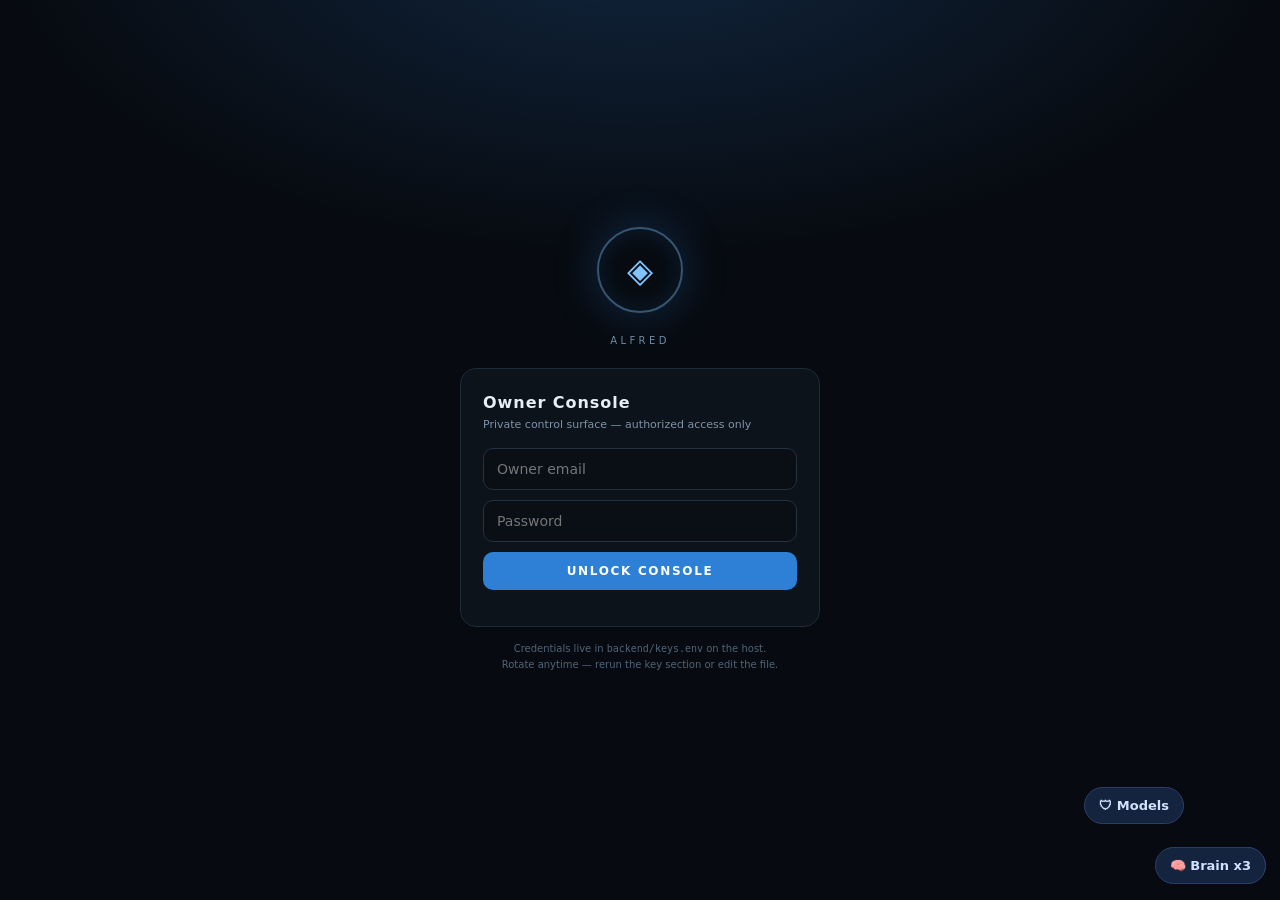
==== admin.html @ c059505e "v333: deterministic source citations on research answers, edit-and-resend pencil, per-model live tes" ====
<!doctype html><html lang=en><head><meta charset=utf-8>
<meta name=viewport content="width=device-width,initial-scale=1">
<title>Alfred · Console</title>
<style>
:root{color-scheme:dark}
*{box-sizing:border-box}
body{margin:0;background:#0b0f14;color:#e8eef5;font:14px/1.5 system-ui,-apple-system,sans-serif}
#login{position:fixed;inset:0;display:flex;flex-direction:column;align-items:center;justify-content:center;background:radial-gradient(1100px 560px at 50% -8%,#11253e 0%,#070b11 58%) #070b11;z-index:50}
.lg-mark{width:86px;height:86px;border-radius:50%;border:2px solid rgba(127,196,255,.4);display:flex;align-items:center;justify-content:center;font-size:34px;color:#7fc4ff;box-shadow:0 0 44px rgba(46,127,214,.28),inset 0 0 26px rgba(46,127,214,.14)}
.lg-kick{letter-spacing:.34em;font-size:10px;color:#6f8aa3;margin-top:20px}
.lg-card{width:min(360px,88vw);margin-top:20px;background:rgba(13,20,29,.92);border:1px solid #1d2a38;border-radius:16px;padding:22px}
.lg-card h3{margin:0 0 2px;font-size:16px;letter-spacing:.06em}
.lg-card p{margin:0 0 14px;font-size:11px;color:#7d93a8}
.lg-card input{width:100%;margin:0 0 10px;padding:12px 13px;font-size:14px;background:#0a0f16;border:1px solid #24313f;border-radius:10px;color:#e8eef5}
.lg-card button{width:100%;padding:12px;font:600 12px system-ui;letter-spacing:.14em;background:#2e7fd6;color:#fff;border:0;border-radius:10px;cursor:pointer}
.lg-foot{font-size:10px;color:#4f6478;margin-top:14px;text-align:center;line-height:1.6}
.hdr{display:flex;align-items:center;gap:10px;padding:13px 16px;border-bottom:1px solid #1c2733;position:sticky;top:0;background:#0b0f14;z-index:5}
.hdr b{letter-spacing:.14em;font-size:13px}
.v1{font:10px system-ui;color:#8fb8d8;border:1px solid rgba(159,216,255,.35);border-radius:99px;padding:1px 8px}
.tabs{display:flex;gap:6px;padding:10px 16px;overflow-x:auto;-webkit-overflow-scrolling:touch}
.tabs button{flex:0 0 auto;background:transparent;border:1px solid #24313f;color:#9fb4c8;border-radius:99px;padding:7px 14px;font:12px system-ui;cursor:pointer}
.tabs button.on{background:#2e7fd6;border-color:#2e7fd6;color:#fff}
main{padding:14px 16px 60px;max-width:1080px;margin:0 auto}
.card{background:#101720;border:1px solid #1c2733;border-radius:14px;padding:13px;margin-bottom:12px;overflow-x:auto}
.card h4{margin:0 0 9px;font-size:13px;color:#cfe4f5}
.kpis{display:grid;grid-template-columns:repeat(auto-fit,minmax(140px,1fr));gap:10px}
.kpi{background:#101720;border:1px solid #1c2733;border-radius:14px;padding:13px}
.kpi b{display:block;font-size:24px;color:#7fc4ff}
.kpi span{font-size:11px;color:#8ba1b5}
table{width:100%;border-collapse:collapse;font-size:12px}
th,td{text-align:left;padding:7px 8px;border-bottom:1px solid #1c2733;white-space:nowrap}
th{color:#8ba1b5;font-weight:600}
input,select,textarea{background:#0b0f14;border:1px solid #24313f;color:#e8eef5;border-radius:9px;padding:8px 10px;font:12px system-ui}
textarea{width:100%;min-height:84px;resize:vertical}
.act{background:#2e7fd6;color:#fff;border:0;border-radius:9px;padding:8px 14px;font:12px system-ui;cursor:pointer}
.ghost{background:transparent;color:#9fb4c8;border:1px solid #24313f;border-radius:9px;padding:8px 12px;font:12px system-ui;cursor:pointer}
.mut{color:#8ba1b5;font-size:11px}
.row{display:flex;gap:8px;flex-wrap:wrap;align-items:center;margin-top:8px}
.hide{display:none!important}
</style></head><body>
<div id=login>
 <div class=lg-mark>◈</div>
 <div class=lg-kick>ALFRED</div>
 <div class=lg-card>
  <h3>Owner Console</h3>
  <p>Private control surface — authorized access only</p>
  <input id=em type=email placeholder="Owner email" autocomplete=username>
  <input id=pw type=password placeholder="Password" autocomplete=current-password onkeydown="if(event.key=='Enter')go()">
  <button onclick="go()">UNLOCK CONSOLE</button>
  <p class=mut id=lmsg style="margin-top:10px"></p>
 </div>
 <div class=lg-foot>Credentials live in <code>backend/keys.env</code> on the host.<br>Rotate anytime — rerun the key section or edit the file.</div>
</div>
<div id=app class=hide>
 <div class=hdr><b>ALFRED CONSOLE</b><span class=v1>V1</span>
  <button class=ghost style="margin-left:auto" onclick="try{sessionStorage.removeItem('ac_tok')}catch(e){};location.reload()">Lock</button></div>
 <div class=tabs id=tabs></div>
 <main id=main></main>
</div>
<script>
var TOK="";
try{TOK=sessionStorage.getItem("ac_tok")||""}catch(e){}
function api(p,o){o=o||{};o.headers=Object.assign({"X-Alfred-Token":TOK,"Content-Type":"application/json"},o.headers||{});
 if(o.body&&typeof o.body!="string")o.body=JSON.stringify(o.body);
 return fetch(p,o).then(function(r){return r.json().catch(function(){return{}})})}
function el(t,c,h){var e=document.createElement(t);if(c)e.className=c;if(h!=null)e.innerHTML=h;return e}
function go(){
 var em=document.getElementById("em").value.trim(), p=document.getElementById("pw").value;
 var lm=document.getElementById("lmsg"); lm.textContent="";
 api("/api/auth/login",{method:"POST",body:{email:em,password:p}}).then(function(j){
  if(!j.ok||!j.token){lm.textContent=j.error||"wrong email or password";return}
  TOK=j.token;
  api("/api/admin/metrics").then(function(m){
   if(m.ok){try{sessionStorage.setItem("ac_tok",TOK)}catch(e){}boot()}
   else{lm.textContent="this account is not the owner";TOK=""}
  })})}
function boot(){
 document.getElementById("login").classList.add("hide");
 document.getElementById("app").classList.remove("hide");
 nav(0);
 api("/api/admin/metrics").then(function(j){if(!j.ok){try{sessionStorage.removeItem("ac_tok")}catch(e){}location.reload()}})}
var TABS=[["Overview",vOver],["Users",vUsers],["Credits",vCred],["Brain",vBrain],["Providers",vProv],["Memory",vMem],["Showcase",vShow]];
function nav(i){
 var t=document.getElementById("tabs");t.innerHTML="";
 TABS.forEach(function(x,k){var b=el("button","",x[0]);if(k==i)b.className="on";b.onclick=function(){nav(k)};t.appendChild(b)});
 var m=document.getElementById("main");m.innerHTML="";TABS[i][1](m)}
function kpi(v,l){return '<div class=kpi><b>'+(v==null?"—":v)+"</b><span>"+l+"</span></div>"}
function vOver(m){
 api("/api/admin/metrics").then(function(j){var x=j.metrics||{};
  m.appendChild(el("div","kpis",kpi(x.msgs_24h,"Messages 24h")+kpi(x.chats_total,"Chats")+kpi(x.active_sessions,"Active sessions")+kpi(x.failed_24h,"Failed 24h")))});
 api("/api/admin/overview").then(function(j){
  var rows=(j.users||[]).map(function(u){return "<tr><td>"+u.id+"</td><td>"+(u.email||"")+"</td><td>"+(u.name||"")+"</td><td>"+(u.plan||"")+"</td></tr>"}).join("");
  m.appendChild(el("div","card","<h4>Users</h4><table><tr><th>ID</th><th>Email</th><th>Name</th><th>Plan</th></tr>"+rows+"</table>"))})}
function vUsers(m){
 api("/api/admin/overview").then(function(j){
  var c=el("div","card");c.appendChild(el("h4","","Plan control"));
  var tb=document.createElement("table");
  tb.innerHTML="<tr><th>Email</th><th>Plan</th><th></th></tr>";
  (j.users||[]).forEach(function(u){
   var tr=document.createElement("tr");
   var d1=document.createElement("td");d1.textContent=u.email;
   var d2=document.createElement("td");var s=document.createElement("select");
   ["Free","Pro","Ultra"].forEach(function(p){var o=document.createElement("option");o.value=p;o.textContent=p;if(p===u.plan)o.selected=true;s.appendChild(o)});
   d2.appendChild(s);
   var d3=document.createElement("td");var b=document.createElement("button");b.className="act";b.textContent="Apply";
   b.onclick=function(){api("/api/admin/users/plan",{method:"POST",body:{email:u.email,plan:s.value}}).then(function(r){b.textContent=r.ok?"✓":"✗";setTimeout(function(){b.textContent="Apply"},1500)})};
   d3.appendChild(b);tr.appendChild(d1);tr.appendChild(d2);tr.appendChild(d3);tb.appendChild(tr)});
  c.appendChild(tb);m.appendChild(c)})}
function vCred(m){
 api("/api/admin/metrics").then(function(j){var x=j.metrics||{};
  m.appendChild(el("div","kpis",kpi(x.msgs_24h,"Messages today")+kpi(x.chats_total,"Total chats")+kpi(x.failed_24h,"Failed today")+kpi(x.active_sessions,"Sessions")))});
 api("/api/admin/brain").then(function(j){
  if(!j.ok){m.appendChild(el("div","card","Brain API: "+(j.error||"?")));return}
  var c=j.config||{},caps=c.daily_caps||{};
  var card=el("div","card","<h4>Plan caps — messages per user per day</h4>");
  var row=el("div","row");
  ["Free","Pro","Ultra"].forEach(function(p){
   var i=document.createElement("input");i.placeholder=p+" cap";i.style.width="110px";i.value=caps[p]!=null?caps[p]:"";i.id="cr-"+p;row.appendChild(i)});
  var m2=document.createElement("input");m2.placeholder="per-minute limit";m2.style.width="130px";m2.value=c.minute_limit!=null?c.minute_limit:"";m2.id="cr-min";row.appendChild(m2);
  var sv=document.createElement("button");sv.className="act";sv.textContent="Save caps";
  sv.onclick=function(){var nc={};["Free","Pro","Ultra"].forEach(function(p){var e=document.getElementById("cr-"+p);if(e&&e.value!=="")nc[p]=parseInt(e.value,10)||1});
   var ml=document.getElementById("cr-min").value;
   var body={daily_caps:nc,caps:nc};if(ml!=="")body.minute_limit=parseInt(ml,10)||1;
   api("/api/admin/brain",{method:"POST",body:body}).then(function(r){sv.textContent=r.ok?"Saved ✓":(r.error||"failed");setTimeout(function(){sv.textContent="Save caps"},1800)})};
  row.appendChild(sv);card.appendChild(row);
  card.appendChild(el("div","mut","Caps reset at midnight UTC. Free users see the upgrade prompt when they hit the wall."));
  m.appendChild(card)})}
function vBrain(m){
 api("/api/admin/brain").then(function(j){
  if(!j.ok){m.appendChild(el("div","card","Brain API: "+(j.error||"?")));return}
  var c=j.config||{};
  var card=el("div","card","<h4>Engine</h4><p class=mut>key: "+(c.gemini_key||"—")+" · context msgs: "+(c.context_messages!=null?c.context_messages:"—")+"</p>");
  card.appendChild(el("div","","<h4>Default model chain (first = best, one per line)</h4>"));
  var ta=document.createElement("textarea");ta.value=(c.chain||[]).join("\n");card.appendChild(ta);
  var sv=document.createElement("button");sv.className="act";sv.textContent="Save chain";
  sv.onclick=function(){api("/api/admin/brain",{method:"POST",body:{chain:ta.value.split("\n").map(function(x){return x.trim()}).filter(Boolean)}}).then(function(r){sv.textContent=r.ok?"Saved ✓":"failed";setTimeout(function(){sv.textContent="Save chain"},1500)})};
  card.appendChild(sv);m.appendChild(card);
  m.appendChild(el("div","card mut","After saving, restart the brain in Termux:<br><code>pkill -f backend/brain.py; nohup python3 backend/brain.py &amp;</code>"))})}
function vProv(m){
 api("/api/admin/providers").then(function(j){
  if(!j.ok){m.appendChild(el("div","card","Providers API: "+(j.error||"?")));return}
  var ps=j.providers||j.list||[];
  var c=el("div","card","<h4>Registered providers</h4>");
  var html="";
  ps.forEach(function(p){
    var k=p.api_key||p.key||"";
    var mask=k?(k.slice(0,6)+"••••••••"):"—";
    html+="<b>"+(p.id||p.name||"?")+"</b> · "+(p.base_url||p.base||"")+" · key: "+mask+"<br>"});
  c.appendChild(el("div","mut",ps.length?html:"—"));
  var ch=j.chains||{},cl="";for(var k2 in ch)cl+="<b>"+k2+"</b>: "+(ch[k2]||[]).join(" → ")+"<br>";
  c.appendChild(el("div","mut",cl||""));
  c.appendChild(el("div","mut","Catalog scan + per-model assign lands in the next console round."));
  m.appendChild(c);
  var t=el("div","card","<h4>Test a model live</h4>");
  var r1=el("div","row");var mi=document.createElement("input");mi.placeholder="model id (e.g. pollinations/openai)";mi.style.flex="1";r1.appendChild(mi);
  var tb=document.createElement("button");tb.className="act";tb.textContent="Test";
  tb.onclick=function(){tb.textContent="…";api("/api/admin/providers/test",{method:"POST",body:{model:mi.value}}).then(function(r){tb.textContent=r.alive?("alive ✓ "+(r.ms||"")+"ms"):(r.error||"dead");setTimeout(function(){tb.textContent="Test"},2500)})};
  r1.appendChild(tb);t.appendChild(r1);m.appendChild(t);
  var a=el("div","card","<h4>Add a provider</h4>");
  var r2=el("div","row");
  var ii=document.createElement("input");ii.placeholder="id (groq)";ii.style.width="90px";
  var bi=document.createElement("input");bi.placeholder="base_url";bi.style.flex="1";
  var ki=document.createElement("input");ki.placeholder="api_key (stored server-side, masked here)";ki.style.flex="1";ki.type="password";
  var ab=document.createElement("button");ab.className="act";ab.textContent="Add";
  ab.onclick=function(){api("/api/admin/providers/add",{method:"POST",body:{id:ii.value,type:"openai",base_url:bi.value,api_key:ki.value}}).then(function(r){ab.textContent=r.ok?"✓ added":(r.error||"failed");setTimeout(function(){ab.textContent="Add"},2000)})};
  r2.appendChild(ii);r2.appendChild(bi);r2.appendChild(ki);r2.appendChild(ab);a.appendChild(r2);m.appendChild(a);
  var sc=el("div","card","<h4>Level chains (one model per line)</h4>");
  ["Free","Pro","Ultra"].forEach(function(p){
   sc.appendChild(el("div","","<b>"+p+"</b>"));
   var ta2=document.createElement("textarea");ta2.value=(ch[p]||[]).join("\n");ta2.style.minHeight="54px";sc.appendChild(ta2);
   var sv2=document.createElement("button");sv2.className="act";sv2.textContent="Set "+p;
   sv2.onclick=function(){api("/api/admin/providers/chains",{method:"POST",body:{plan:p,models:ta2.value.split("\n").map(function(x){return x.trim()}).filter(Boolean)}}).then(function(r){sv2.textContent=r.ok?"✓":"failed";setTimeout(function(){sv2.textContent="Set "+p},1500)})};
   sc.appendChild(sv2)});
  m.appendChild(sc)})}
function vMem(m){
 var c=el("div","card","<h4>Memory pins</h4>");
 var r=el("div","row");var ei=document.createElement("input");ei.placeholder="user email";ei.style.flex="1";r.appendChild(ei);
 var lb=document.createElement("button");lb.className="act";lb.textContent="Load";
 var list=el("div","");
 lb.onclick=function(){api("/api/admin/memory/list",{method:"POST",body:{email:ei.value}}).then(function(j){
  list.innerHTML="";(j.items||[]).forEach(function(it){
   var row=el("div","row");var s=el("span","mut",it.text||"");s.style.flex="1";row.appendChild(s);
   var x=document.createElement("button");x.className="ghost";x.textContent="×";
   x.onclick=function(){api("/api/admin/memory/delete",{method:"POST",body:{id:it.id}}).then(function(){lb.click()})};
   row.appendChild(x);list.appendChild(row)});
  if(!(j.items||[]).length)list.appendChild(el("div","mut","none"))})};
 r.appendChild(lb);c.appendChild(r);c.appendChild(list);m.appendChild(c)}
function vShow(m){
 var c=el("div","card","<h4>Modules showcase (Name | Description | Tier — one per line)</h4>");
 var ta=document.createElement("textarea");ta.placeholder="Nano Vision | Sees and reasons about your images | Pro";
 c.appendChild(ta);
 var r=el("div","row");
 var pb=document.createElement("button");pb.className="act";pb.textContent="Publish";
 pb.onclick=function(){var items=ta.value.split("\n").map(function(l){var p=l.split("|");if(!p[0]||!p[0].trim())return null;return{name:(p[0]||"").trim(),desc:(p[1]||"").trim(),tier:(p[2]||"Pro").trim()}}).filter(Boolean);
  api("/api/admin/showcase",{method:"POST",body:{items:items}}).then(function(j){pb.textContent=j.ok?("Published ✓ "+j.count):(j.error||"failed");setTimeout(function(){pb.textContent="Publish"},2000)})};
 var ld=document.createElement("button");ld.className="ghost";ld.textContent="Load current";
 ld.onclick=function(){fetch("/showcase.json").then(function(x){return x.ok?x.json():{items:[]}}).then(function(j){ta.value=(j.items||[]).map(function(i){return i.name+" | "+i.desc+" | "+i.tier}).join("\n")})};
 r.appendChild(pb);r.appendChild(ld);c.appendChild(r);m.appendChild(c)}
if(TOK){api("/api/admin/metrics").then(function(m){if(m.ok)boot();else{try{sessionStorage.removeItem("ac_tok")}catch(e){}TOK=""}})}

var _p318 = vProv;
vProv = function(m){ _p318(m); catCard(m); };
function catCard(m){
 var c=el("div","card","<h4>Model catalog — scan providers, assign to a level</h4>");
 var r=el("div","row");var rb=document.createElement("button");rb.className="act";rb.textContent="Refresh models";
 var out=el("div","");
 rb.onclick=function(){rb.textContent="scanning…";out.innerHTML="";
  api("/api/admin/models/catalog").then(function(j){
   rb.textContent="Refresh models";
   if(!j.ok){out.appendChild(el("div","mut",j.error||"scan failed"));return}
   var pv=j.providers||{};
   Object.keys(pv).forEach(function(pid){
    var x=pv[pid]||{};
    var head=el("div","","<b>"+pid+"</b> "+(x.err?("· <span class=mut>"+x.err+"</span>"):("· "+(x.total||0)+" models")));
    out.appendChild(head);
    (x.models||[]).slice(0,80).forEach(function(mid){
     var row=el("div","row");
     var s1=document.createElement("span");s1.className="mut";s1.textContent=mid;s1.style.flex="1";s1.style.overflow="hidden";
     var s2=document.createElement("select");["Free","Pro","Ultra"].forEach(function(p){var o=document.createElement("option");o.value=p;o.textContent=p;s2.appendChild(o)});
     var ab=document.createElement("button");ab.className="ghost";ab.textContent="+ level";
     ab.onclick=function(){api("/api/admin/models/assign",{method:"POST",body:{model:mid,level:s2.value,pid:pid}}).then(function(r2){ab.textContent=r2.ok?("✓ "+s2.value):(r2.error||"✗");setTimeout(function(){ab.textContent="+ level"},1600)})};
     row.appendChild(s1);row.appendChild(s2);row.appendChild(ab);out.appendChild(row);
    });
   });
  })};
 r.appendChild(rb);c.appendChild(r);c.appendChild(out);m.appendChild(c);
 var note=el("div","card mut","Keys live server-side (masked). Rotate anytime: re-add the provider with a new key — it overwrites. Catalog snapshot also saved to backend/catalog.json.");
 m.appendChild(note);}
var _c318 = vCred;
vCred = function(m){ _c318(m); credRows(m); };
function credRows(m){
 var c=el("div","card","<h4>Per-user usage today</h4>");
 var tb=el("div","mut","loading…");c.appendChild(tb);m.appendChild(c);
 api("/api/admin/credits").then(function(j){
  if(!j.ok){tb.textContent=j.error||"failed";return}
  var rows=(j.rows||[]).map(function(r){
   var cap=(j.caps||{})[r.plan]||"—";
   return "<tr><td>"+(r.email||"")+"</td><td>"+(r.plan||"")+"</td><td>"+r.used+"</td><td>"+cap+"</td></tr>"}).join("");
  tb.innerHTML="<table><tr><th>Email</th><th>Plan</th><th>Used today</th><th>Cap</th></tr>"+rows+"</table><p class=mut>day: "+(j.day||"")+" (UTC)</p>"})}
</script><script id="v330panel">
(function () {
  function tok() {
    try { var v = localStorage.getItem("alfred_admin_token") || localStorage.getItem("alfred_token") || ""; if (v) return v; } catch (e) {}
    var m = document.cookie.match(/(?:^|;\s*)(?:alfred_token|token)=([^;]+)/);
    return m ? decodeURIComponent(m[1]) : "";
  }
  function api(m, p, b) {
    return fetch(p, { method: m, headers: { "Content-Type": "application/json", "X-Alfred-Token": tok() },
      body: b ? JSON.stringify(b) : undefined }).then(function (r) { return r.json(); });
  }
  function panel(id, title) {
    var d = document.createElement("div"); d.id = id;
    d.style.cssText = "display:none;position:fixed;right:14px;bottom:76px;width:min(420px,92vw);max-height:70vh;overflow:auto;z-index:9999;background:#0b1220;color:#e8eefc;border:1px solid #24314f;border-radius:14px;padding:14px;font:14px/1.5 system-ui,sans-serif;box-shadow:0 12px 40px rgba(0,0,0,.5)";
    var h = document.createElement("div"); h.textContent = title;
    h.style.cssText = "font-weight:700;margin-bottom:10px;color:#7fb2ff";
    d.appendChild(h); document.body.appendChild(d); return d;
  }
  function btn(label, x, fn) {
    var b = document.createElement("button"); b.type = "button"; b.textContent = label;
    b.style.cssText = "position:fixed;right:" + x + "px;bottom:16px;z-index:9999;background:#14243f;color:#cfe2ff;border:1px solid #2b3f68;border-radius:999px;padding:10px 14px;font:600 13px system-ui;cursor:pointer";
    b.onclick = fn; document.body.appendChild(b); return b;
  }
  var bp = panel("v330-brain", "\u{1F9E0} Alfred Brain Prompt"), cp = panel("v330-credits", "\u{1F4B0} Bonus credits (extra daily allowance, resets midnight UTC)");
  if (!tok()) {
    var w = document.createElement("input"); w.placeholder = "paste admin token here";
    w.style.cssText = "width:100%;box-sizing:border-box;background:#0e1730;color:#e8eefc;border:1px solid #2b3f68;border-radius:8px;padding:8px;margin-bottom:8px";
    w.onchange = function () { try { localStorage.setItem("alfred_admin_token", w.value.trim()); } catch (e) {} };
    bp.appendChild(w);
  }
  var ta = document.createElement("textarea");
  ta.placeholder = "Standing instructions for Alfred. Highest priority, applied to every chat, every level. Example: tone rules, formatting rules, topics to handle specially.";
  ta.style.cssText = "width:100%;box-sizing:border-box;min-height:150px;background:#0e1730;color:#e8eefc;border:1px solid #2b3f68;border-radius:8px;padding:8px;resize:vertical";
  bp.appendChild(ta);
  var r1 = document.createElement("div"); r1.style.cssText = "display:flex;gap:8px;margin-top:8px";
  var save = document.createElement("button"); save.type = "button"; save.textContent = "Save";
  save.style.cssText = "flex:1;background:#1d4ed8;color:#fff;border:0;border-radius:8px;padding:9px;cursor:pointer";
  save.onclick = function () { api("POST", "/api/admin/brain/prompt", { prompt: ta.value }).then(function (j) { save.textContent = j.ok ? "Saved \u2713" : (j.error || "fail"); setTimeout(function () { save.textContent = "Save"; }, 1600); }); };
  var clr = document.createElement("button"); clr.type = "button"; clr.textContent = "Clear";
  clr.style.cssText = "background:#24314f;color:#cfe2ff;border:0;border-radius:8px;padding:9px;cursor:pointer";
  clr.onclick = function () { ta.value = ""; api("POST", "/api/admin/brain/prompt", { prompt: "" }); };
  r1.appendChild(save); r1.appendChild(clr); bp.appendChild(r1);
  var em = document.createElement("input"); em.placeholder = "user email";
  em.style.cssText = "width:100%;box-sizing:border-box;background:#0e1730;color:#e8eefc;border:1px solid #2b3f68;border-radius:8px;padding:8px;margin-bottom:8px";
  var ex = document.createElement("input"); ex.placeholder = "bonus credits to add (e.g. 100)";
  ex.style.cssText = "width:100%;box-sizing:border-box;background:#0e1730;color:#e8eefc;border:1px solid #2b3f68;border-radius:8px;padding:8px;margin-bottom:8px";
  cp.appendChild(em); cp.appendChild(ex);
  var setb = document.createElement("button"); setb.type = "button"; setb.textContent = "Set bonus";
  setb.style.cssText = "width:100%;background:#1d4ed8;color:#fff;border:0;border-radius:8px;padding:9px;cursor:pointer";
  setb.onclick = function () { api("POST", "/api/admin/credits/set", { email: em.value.trim(), extra: parseInt(ex.value || "0", 10) }).then(function (j) { setb.textContent = j.ok ? "Set \u2713" : (j.error || "fail"); load(); setTimeout(function () { setb.textContent = "Set bonus"; }, 1600); }); };
  cp.appendChild(setb);
  var tbl = document.createElement("div"); tbl.style.cssText = "margin-top:10px;font-size:13px"; cp.appendChild(tbl);
  function load() {
    api("GET", "/api/admin/brain/prompt").then(function (j) { if (j.ok && !ta.value) ta.value = j.prompt || ""; });
    api("GET", "/api/admin/credits").then(function (j) {
      if (!j.ok) { tbl.textContent = j.error || "auth needed - paste token in Brain panel"; return; }
      var h = "<table style=\"width:100%;border-collapse:collapse\"><tr style=\"color:#7fb2ff\"><td align=left>user</td><td>plan</td><td>used</td><td>bonus</td></tr>";
      (j.rows || []).forEach(function (r) {
        h += "<tr><td align=left style=\"padding:3px 0\">" + r.email + "</td><td align=center>" + r.plan + "</td><td align=center>" + (r.used || 0) + "</td><td align=center>" + (r.extra || 0) + "</td></tr>";
      });
      tbl.innerHTML = h + "</table>";
    });
  }
  btn("\u{1F9E0} Brain", 96, function () { bp.style.display = bp.style.display === "none" ? "block" : "none"; if (bp.style.display === "block") load(); });
  btn("\u{1F4B0} Credits", 14, function () { cp.style.display = cp.style.display === "none" ? "block" : "none"; if (cp.style.display === "block") load(); });
})();
</script><script id="v331panel">
(function () {
  function tok() {
    try { var v = localStorage.getItem("alfred_admin_token") || localStorage.getItem("alfred_token") || ""; if (v) return v; } catch (e) {}
    var m = document.cookie.match(/(?:^|;\s*)(?:alfred_token|token)=([^;]+)/);
    return m ? decodeURIComponent(m[1]) : "";
  }
  function api(m, p, b) {
    return fetch(p, { method: m, headers: { "Content-Type": "application/json", "X-Alfred-Token": tok() },
      body: b ? JSON.stringify(b) : undefined }).then(function (r) { return r.json(); });
  }
  var oldP = document.getElementById("v330-brain"); if (oldP) oldP.remove();
  [].slice.call(document.querySelectorAll("button")).forEach(function (b) {
    if ((b.textContent || "").trim() === "\uD83E\uDDE0 Brain") b.remove();
  });
  var cur = "Free", prompts = { Free: "", Pro: "", Ultra: "" };
  var d = document.createElement("div"); d.id = "v331-brain";
  d.style.cssText = "display:none;position:fixed;right:14px;bottom:76px;width:min(440px,92vw);max-height:74vh;overflow:auto;z-index:9999;background:#0b1220;color:#e8eefc;border:1px solid #24314f;border-radius:14px;padding:14px;font:14px/1.5 system-ui,sans-serif;box-shadow:0 12px 40px rgba(0,0,0,.5)";
  var h = document.createElement("div"); h.textContent = "\uD83E\uDDE0 Alfred Brain Instructions - one per level";
  h.style.cssText = "font-weight:700;margin-bottom:10px;color:#7fb2ff"; d.appendChild(h);
  function inp(ph) {
    var w = document.createElement("input"); w.placeholder = ph;
    w.style.cssText = "width:100%;box-sizing:border-box;background:#0e1730;color:#e8eefc;border:1px solid #2b3f68;border-radius:8px;padding:8px;margin-bottom:8px";
    return w;
  }
  var tw = inp("paste admin token here (if panels say auth needed)");
  tw.value = tok(); tw.onchange = function () { try { localStorage.setItem("alfred_admin_token", tw.value.trim()); } catch (e) {} };
  d.appendChild(tw);
  var tabs = document.createElement("div"); tabs.style.cssText = "display:flex;gap:6px;margin-bottom:8px";
  var tabBtns = {};
  ["Free", "Pro", "Ultra"].forEach(function (pl) {
    var b = document.createElement("button"); b.type = "button"; b.textContent = pl;
    b.style.cssText = "flex:1;background:#14243f;color:#cfe2ff;border:1px solid #2b3f68;border-radius:8px;padding:7px;cursor:pointer;font:600 13px system-ui";
    b.onclick = function () { prompts[cur] = ta.value; cur = pl; ta.value = prompts[pl]; paint(); };
    tabBtns[pl] = b; tabs.appendChild(b);
  });
  d.appendChild(tabs);
  var ta = document.createElement("textarea");
  ta.placeholder = "Standing instructions for THIS level only. Highest priority, applied to every chat at this level.";
  ta.style.cssText = "width:100%;box-sizing:border-box;min-height:150px;background:#0e1730;color:#e8eefc;border:1px solid #2b3f68;border-radius:8px;padding:8px;resize:vertical";
  d.appendChild(ta);
  var r1 = document.createElement("div"); r1.style.cssText = "display:flex;gap:8px;margin-top:8px;align-items:center";
  var save = document.createElement("button"); save.type = "button"; save.textContent = "Save " + cur;
  save.style.cssText = "flex:1;background:#1d4ed8;color:#fff;border:0;border-radius:8px;padding:9px;cursor:pointer";
  save.onclick = function () { prompts[cur] = ta.value; api("POST", "/api/admin/brain/prompt", { plan: cur, prompt: ta.value }).then(function (j) { st.textContent = j.ok ? "Saved " + cur + " \u2713 (" + j.chars + " chars)" : (j.error || "fail"); }); };
  var clr = document.createElement("button"); clr.type = "button"; clr.textContent = "Clear";
  clr.style.cssText = "background:#24314f;color:#cfe2ff;border:0;border-radius:8px;padding:9px;cursor:pointer";
  clr.onclick = function () { ta.value = ""; prompts[cur] = ""; api("POST", "/api/admin/brain/prompt", { plan: cur, prompt: "" }); st.textContent = "Cleared " + cur; };
  var st = document.createElement("span"); st.style.cssText = "font-size:12px;color:#8fa8d8";
  r1.appendChild(save); r1.appendChild(clr); d.appendChild(r1); d.appendChild(st);
  function paint() {
    ["Free", "Pro", "Ultra"].forEach(function (pl) {
      var on = pl === cur;
      tabBtns[pl].style.background = on ? "#1d4ed8" : "#14243f";
      tabBtns[pl].style.color = on ? "#fff" : "#cfe2ff";
    });
    save.textContent = "Save " + cur;
  }
  var bt = document.createElement("button"); bt.type = "button"; bt.textContent = "\uD83E\uDDE0 Brain x3";
  bt.style.cssText = "position:fixed;right:14px;bottom:16px;z-index:9999;background:#14243f;color:#cfe2ff;border:1px solid #2b3f68;border-radius:999px;padding:10px 14px;font:600 13px system-ui;cursor:pointer";
  bt.onclick = function () {
    d.style.display = d.style.display === "none" ? "block" : "none";
    if (d.style.display === "block") api("GET", "/api/admin/brain/prompt").then(function (j) {
      if (j.ok) { prompts = j.prompts; ta.value = prompts[cur]; paint(); }
      else st.textContent = j.error || "auth needed - paste token above";
    });
  };
  document.body.appendChild(d); document.body.appendChild(bt);
})();
</script><script id="v332models">
(function () {
  var TSTR = "/api/admin/lab/test", CAT = "/api/admin/models/catalog", ASR = "/api/admin/models/assign";
  function tok() {
    try { var v = localStorage.getItem("alfred_admin_token") || localStorage.getItem("alfred_token") || ""; if (v) return v; } catch (e) {}
    var m = document.cookie.match(/(?:^|;\s*)(?:alfred_token|token)=([^;]+)/);
    return m ? decodeURIComponent(m[1]) : "";
  }
  var d = document.createElement("div"); d.id = "v332-mod";
  d.style.cssText = "display:none;position:fixed;right:14px;bottom:136px;width:min(460px,92vw);max-height:64vh;overflow:auto;z-index:9999;background:#0b1220;color:#e8eefc;border:1px solid #24314f;border-radius:14px;padding:14px;font:14px/1.5 system-ui,sans-serif;box-shadow:0 12px 40px rgba(0,0,0,.5)";
  var h = document.createElement("div"); h.textContent = "\uD83D\uDEE1 Models - refresh, pick, assign to a level";
  h.style.cssText = "font-weight:700;margin-bottom:10px;color:#7fb2ff"; d.appendChild(h);
  var rf = document.createElement("button"); rf.type = "button"; rf.textContent = "\u21BB Refresh";
  rf.style.cssText = "width:100%;background:#1d4ed8;color:#fff;border:0;border-radius:8px;padding:9px;cursor:pointer;margin-bottom:10px";
  d.appendChild(rf);
  var list = document.createElement("div"); d.appendChild(list);
  function row(pid, mid) {
    var r = document.createElement("div");
    r.style.cssText = "display:flex;align-items:center;gap:6px;padding:6px 0;border-bottom:1px solid #1b2745";
    var n = document.createElement("span"); n.textContent = mid; n.style.cssText = "flex:1;font-size:13px;overflow:hidden;text-overflow:ellipsis;white-space:nowrap";
    r.appendChild(n);
    ["Free", "Pro", "Ultra"].forEach(function (pl) {
      var b = document.createElement("button"); b.type = "button"; b.textContent = pl[0];
      b.title = "Assign to " + pl;
      b.style.cssText = "width:30px;height:26px;border-radius:6px;border:1px solid #2b3f68;background:#14243f;color:#cfe2ff;cursor:pointer;font:600 11px system-ui";
      b.onclick = function () {
        if (!ASR) { b.textContent = "!"; return; }
        fetch(ASR, { method: "POST", headers: { "Content-Type": "application/json", "X-Alfred-Token": tok() },
          body: JSON.stringify({ plan: pl, models: [mid], provider: pid }) })
          .then(function (x) { return x.json(); })
          .then(function (j) { b.textContent = j.ok ? "\u2713" : "!"; setTimeout(function () { b.textContent = pl[0]; }, 1500); })
          .catch(function () { b.textContent = "!"; });
      };
      var tb = document.createElement("button"); tb.type = "button"; tb.textContent = "\\u26A1"; tb.title = "Test model live";
      tb.style.cssText = "width:30px;height:26px;border-radius:6px;border:1px solid #2b3f68;background:#0e2a1c;color:#8ff0b5;cursor:pointer;font:600 11px system-ui";
      tb.onclick = function () {
        if (!TSTR) { tb.textContent = "\\u2715"; return; }
        tb.textContent = "\\u23F3";
        fetch(TSTR, { method: "POST", headers: { "Content-Type": "application/json", "X-Alfred-Token": tok() }, body: JSON.stringify({ model: mid }) })
          .then(function (x) { return x.json(); })
          .then(function (j) { tb.textContent = j.alive ? ((j.ms || "?") + "ms") : "\\u2715"; setTimeout(function () { tb.textContent = "\\u26A1"; }, 2500); })
          .catch(function () { tb.textContent = "\\u2715"; });
      };
      r.insertBefore(tb, r.firstChild);
      r.appendChild(b);
    });
    return r;
  }
  function load() {
    list.textContent = "";
    if (!CAT) { var w = document.createElement("div"); w.textContent = "No catalog route found - use Model Lab in the app admin."; list.appendChild(w); return; }
    fetch(CAT, { headers: { "X-Alfred-Token": tok() } }).then(function (x) { return x.json(); }).then(function (j) {
      if (!j.ok) { var e = document.createElement("div"); e.textContent = j.error || "auth needed"; e.style.color = "#ff9d9d"; list.appendChild(e); return; }
      var pv = j.providers || {};
      Object.keys(pv).forEach(function (pid) {
        var head = document.createElement("div"); head.textContent = pid + " (" + (pv[pid].count || (pv[pid].models || []).length) + ")";
        head.style.cssText = "color:#7fb2ff;font-weight:700;margin-top:8px";
        list.appendChild(head);
        var ms = pv[pid].models || [];
        if (!ms.length) {
          var t = document.createElement("div"); t.textContent = "model list hidden by provider - open Model Lab to scan"; t.style.cssText = "font-size:12px;color:#8fa8d8";
          list.appendChild(t);
        } else {
          ms.slice(0, 40).forEach(function (mm) { list.appendChild(row(pid, (pid === "google" ? "" : pid + "/") + mm)); });
        }
      });
    }).catch(function () { list.textContent = "fetch failed"; });
  }
  rf.onclick = load;
  var bt = document.createElement("button"); bt.type = "button"; bt.textContent = "\uD83D\uDEE1 Models";
  bt.style.cssText = "position:fixed;right:96px;bottom:76px;z-index:9999;background:#14243f;color:#cfe2ff;border:1px solid #2b3f68;border-radius:999px;padding:10px 14px;font:600 13px system-ui;cursor:pointer";
  bt.onclick = function () { d.style.display = d.style.display === "none" ? "block" : "none"; if (d.style.display === "block") load(); };
  document.body.appendChild(d); document.body.appendChild(bt);
})();
</script></body></html>
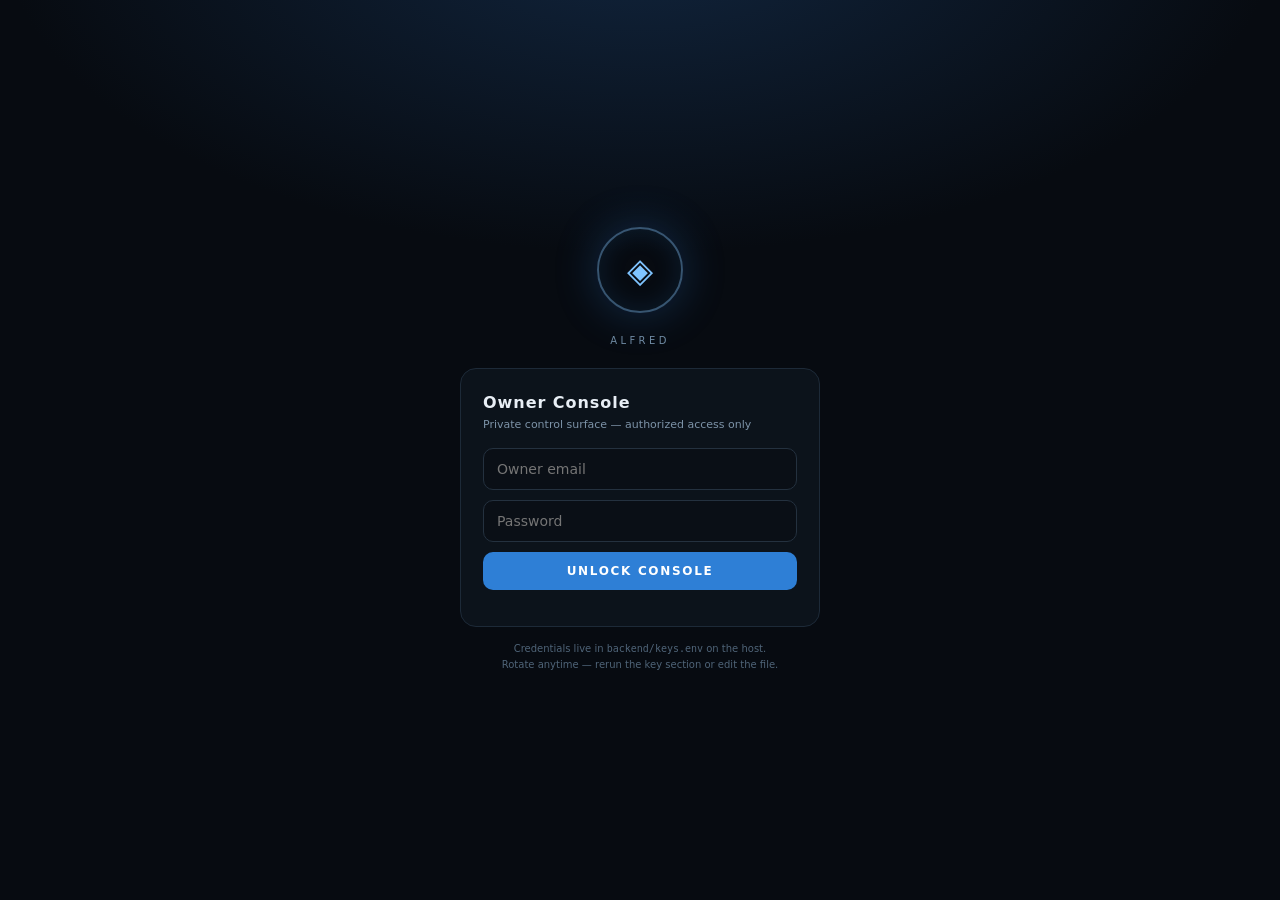
==== commit f69426a4: "v355: public version Alfred AI v1 (debug-gated internals), stale-token purge + server-true plan, flo" ====
--- a/admin.html
+++ b/admin.html
@@ -37,7 +37,18 @@
 .mut{color:#8ba1b5;font-size:11px}
 .row{display:flex;gap:8px;flex-wrap:wrap;align-items:center;margin-top:8px}
 .hide{display:none!important}
-</style></head><body>
+</style><script>
+try {
+  if (sessionStorage.getItem("__v353ah") !== "1") {
+    sessionStorage.setItem("__v353ah", "1");
+    if (window.caches && caches.keys) caches.keys().then(function (ks) {
+      ks.filter(function (k) { return /^alfred-v/.test(k); }).forEach(function (k) { caches.delete(k); });
+    });
+    setTimeout(function () { location.reload(); }, 350);
+  }
+} catch (e) {}
+</script>
+</head><body>
 <div id=login>
  <div class=lg-mark>◈</div>
  <div class=lg-kick>ALFRED</div>
@@ -79,7 +90,63 @@
  document.getElementById("app").classList.remove("hide");
  nav(0);
  api("/api/admin/metrics").then(function(j){if(!j.ok){try{sessionStorage.removeItem("ac_tok")}catch(e){}location.reload()}})}
-var TABS=[["Overview",vOver],["Users",vUsers],["Credits",vCred],["Brain",vBrain],["Providers",vProv],["Memory",vMem],["Showcase",vShow]];
+function esc2(x){return String(x==null?"":x).replace(/[&<>"]/g,function(c){return{"&":"&amp;","<":"&lt;",">":"&gt;","\"":"&quot;"}[c]})}
+function vCred2(m){
+ var wrap=el("div","card");
+ wrap.innerHTML="<h4>Credits - live control</h4><p class=mut>Base = plan daily credits. Extra = your top-ups. Left = spendable today.</p>";
+ m.appendChild(wrap);
+ var tb=el("div","card"); m.appendChild(tb);
+ function load(){
+  api("/api/admin/credits/full").then(function(j){
+   if(!j.ok){tb.innerHTML="<p class=mut>"+esc2(j.error||"auth needed")+"</p>";return}
+   var caps=j.caps||{};
+   var rows=(j.rows||[]).map(function(r){
+    var base=caps[r.plan]||0, left=Math.max(0,base+(r.extra||0)-(r.used||0));
+    return "<tr><td>"+esc2(r.email)+"</td><td>"+esc2(r.plan)+"</td><td>"+(r.used||0)+"</td><td>"+base+"</td><td>"+(r.extra||0)+"</td><td><b>"+left+"</b></td>"
+     +"<td><button data-a=10 data-e=\""+esc2(r.email)+"\">+10</button> <button data-a=25 data-e=\""+esc2(r.email)+"\">+25</button> <button data-a=100 data-e=\""+esc2(r.email)+"\">+100</button> <button data-a=reset data-e=\""+esc2(r.email)+"\">reset</button></td></tr>";
+   }).join("");
+   tb.innerHTML="<h4>Users - day "+esc2(j.day)+"</h4><table><tr><th>Email</th><th>Plan</th><th>Used</th><th>Base</th><th>Extra</th><th>Left</th><th>Top up</th></tr>"+rows+"</table>"
+    +"<p class=mut>Base caps: Free "+esc2(caps.Free)+" / Pro "+esc2(caps.Pro)+" / Ultra "+esc2(caps.Ultra)+"</p>";
+   [].slice.call(tb.querySelectorAll("button")).forEach(function(b){
+    b.onclick=function(){
+     var em=b.getAttribute("data-e"), a=b.getAttribute("data-a");
+     b.disabled=true;
+     var p2=(a==="reset")?api("/api/admin/credits/set",{method:"POST",body:{email:em,extra:0}})
+       :api("/api/admin/credits/add",{method:"POST",body:{email:em,add:parseInt(a,10)}});
+     p2.then(function(){load()});
+    };
+   });
+  });
+ }
+ load();
+ var ce=el("div","card");
+ ce.innerHTML="<h4>Base credits per level</h4><p class=mut>Applies from the next message - no restart needed.</p>"
+  +"<label>Free <input id=capFree type=number min=1 max=100000 style=width:90px></label> "
+  +"<label>Pro <input id=capPro type=number min=1 max=100000 style=width:90px></label> "
+  +"<label>Ultra <input id=capUltra type=number min=1 max=100000 style=width:90px></label> "
+  +"<button id=capSave>Save caps</button> <span id=capMsg class=mut></span>";
+ m.appendChild(ce);
+ api("/api/admin/credits/full").then(function(j){
+  if(!j.ok)return; var c=j.caps||{};
+  var f=document.getElementById("capFree"),p=document.getElementById("capPro"),u=document.getElementById("capUltra");
+  if(f)f.value=c.Free||60; if(p)p.value=c.Pro||120; if(u)u.value=c.Ultra||500;
+ });
+ var sb=document.getElementById("capSave");
+ if(sb)sb.onclick=function(){
+  var msg=document.getElementById("capMsg"), done=0, total=0;
+  ["Free","Pro","Ultra"].forEach(function(k){
+   var v=parseInt((document.getElementById("cap"+k)||{}).value,10);
+   if(v>=1&&v<=100000){
+    total++;
+    api("/api/admin/caps/set",{method:"POST",body:{plan:k,cap:v}}).then(function(j){
+     done++; if(msg)msg.textContent="saved "+done+"/"+total+(j&&j.ok?"":" ERROR");
+    });
+   }
+  });
+  if(!total&&msg)msg.textContent="nothing valid to save";
+ };
+}
+var TABS=[["Overview",vOver],["Users",vUsers],["Credits",vCred2],["Brain",vBrain],["Providers",vProv],["Memory",vMem],["Showcase",vShow]];
 function nav(i){
  var t=document.getElementById("tabs");t.innerHTML="";
  TABS.forEach(function(x,k){var b=el("button","",x[0]);if(k==i)b.className="on";b.onclick=function(){nav(k)};t.appendChild(b)});
@@ -257,7 +324,7 @@
   }
   function btn(label, x, fn) {
     var b = document.createElement("button"); b.type = "button"; b.textContent = label;
-    b.style.cssText = "position:fixed;right:" + x + "px;bottom:16px;z-index:9999;background:#14243f;color:#cfe2ff;border:1px solid #2b3f68;border-radius:999px;padding:10px 14px;font:600 13px system-ui;cursor:pointer";
+    b.style.cssText = "display:none!important;position:fixed;right:" + x + "px;bottom:16px;z-index:9999;background:#14243f;color:#cfe2ff;border:1px solid #2b3f68;border-radius:999px;padding:10px 14px;font:600 13px system-ui;cursor:pointer";
     b.onclick = fn; document.body.appendChild(b); return b;
   }
   var bp = panel("v330-brain", "\u{1F9E0} Alfred Brain Prompt"), cp = panel("v330-credits", "\u{1F4B0} Bonus credits (extra daily allowance, resets midnight UTC)");
@@ -362,7 +429,7 @@
     save.textContent = "Save " + cur;
   }
   var bt = document.createElement("button"); bt.type = "button"; bt.textContent = "\uD83E\uDDE0 Brain x3";
-  bt.style.cssText = "position:fixed;right:14px;bottom:16px;z-index:9999;background:#14243f;color:#cfe2ff;border:1px solid #2b3f68;border-radius:999px;padding:10px 14px;font:600 13px system-ui;cursor:pointer";
+  bt.style.cssText = "display:none!important;position:fixed;right:14px;bottom:16px;z-index:9999;background:#14243f;color:#cfe2ff;border:1px solid #2b3f68;border-radius:999px;padding:10px 14px;font:600 13px system-ui;cursor:pointer";
   bt.onclick = function () {
     d.style.display = d.style.display === "none" ? "block" : "none";
     if (d.style.display === "block") api("GET", "/api/admin/brain/prompt").then(function (j) {
@@ -442,8 +509,31 @@
   }
   rf.onclick = load;
   var bt = document.createElement("button"); bt.type = "button"; bt.textContent = "\uD83D\uDEE1 Models";
-  bt.style.cssText = "position:fixed;right:96px;bottom:76px;z-index:9999;background:#14243f;color:#cfe2ff;border:1px solid #2b3f68;border-radius:999px;padding:10px 14px;font:600 13px system-ui;cursor:pointer";
+  bt.style.cssText = "display:none!important;position:fixed;right:96px;bottom:76px;z-index:9999;background:#14243f;color:#cfe2ff;border:1px solid #2b3f68;border-radius:999px;padding:10px 14px;font:600 13px system-ui;cursor:pointer";
   bt.onclick = function () { d.style.display = d.style.display === "none" ? "block" : "none"; if (d.style.display === "block") load(); };
   document.body.appendChild(d); document.body.appendChild(bt);
 })();
-</script></body></html>
+</script>
+<script>
+/* ===== v347: floating panels only for a logged-in owner ===== */
+(function () {
+  if (window.__v347gate) return; window.__v347gate = "1";
+  setInterval(function () {
+    var lg = document.getElementById("login");
+    if (!lg) return;
+    var locked = !lg.classList.contains("hide");
+    [].slice.call(document.body.children).forEach(function (el) {
+      if (el === lg || el.id === "app") return;
+      var st = el.getAttribute("style") || "";
+      if (st.indexOf("z-index:9999") === -1) return;
+      var t = el.textContent || "";
+      if (el.tagName === "BUTTON" && /Models|Brain|Credits/.test(t)) {
+        el.style.display = locked ? "none" : "";
+      } else if (el.tagName === "DIV" && locked) {
+        el.style.display = "none";
+      }
+    });
+  }, 700);
+})();
+</script>
+</body></html>
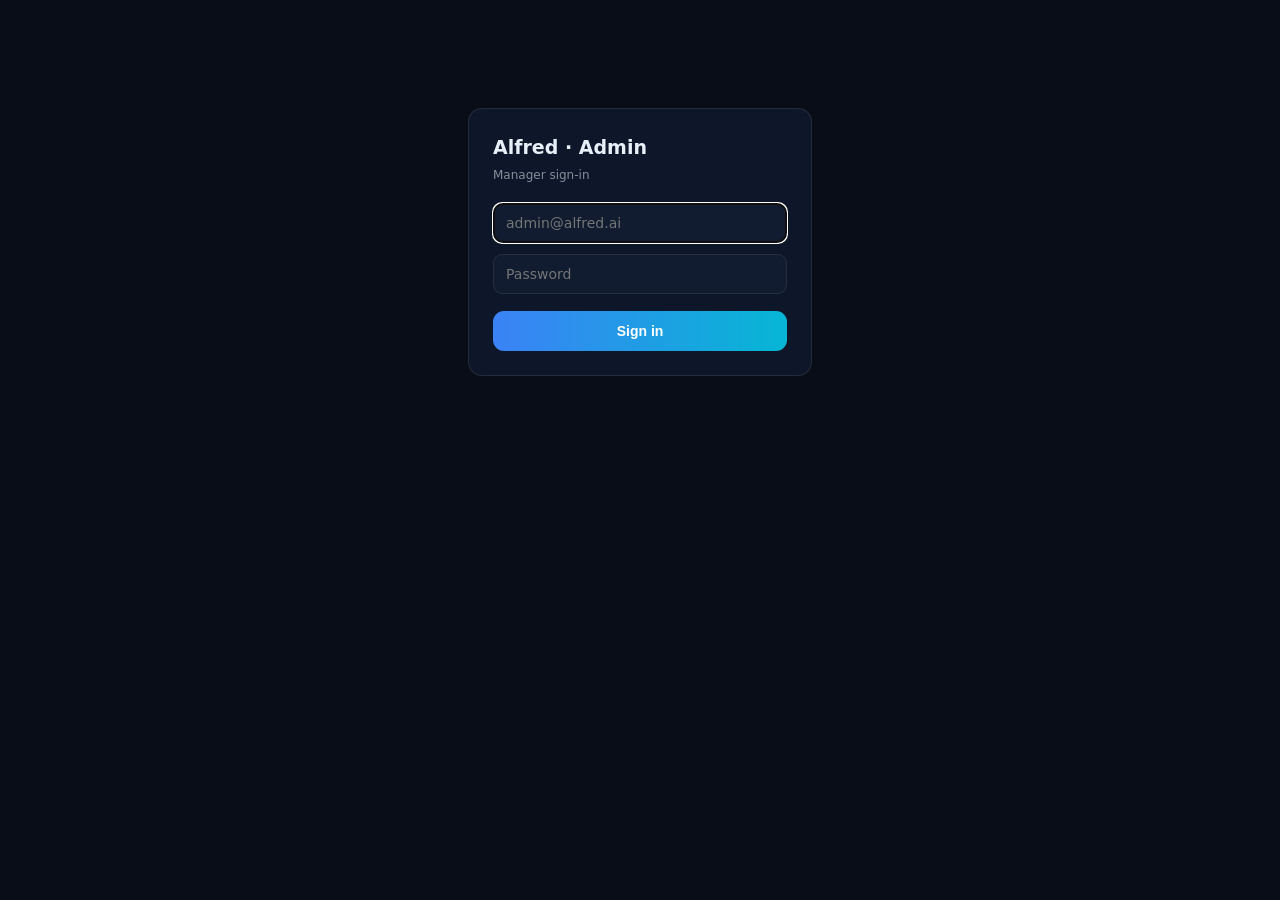
==== commit 3fcd51e2: "Redact secrets from every admin response; fix portal sticky overlap, clipped actions, duplicate erro" ====
--- a/admin.html
+++ b/admin.html
@@ -1,539 +1,269 @@
-<!doctype html><html lang=en><head><meta charset=utf-8>
-<meta name=viewport content="width=device-width,initial-scale=1">
-<title>Alfred · Console</title>
+<!doctype html><html lang="en"><head>
+<meta charset="utf-8"><meta name="viewport" content="width=device-width,initial-scale=1">
+<title>Alfred · Admin</title>
 <style>
-:root{color-scheme:dark}
+:root{--bg:#080D17;--panel:#0E1729;--line:rgba(255,255,255,.09);--txt:#E7EFF8;
+--dim:rgba(231,239,248,.55);--acc:#7CC4FF;--ok:#9BE7C4;--bad:#FF9DB0;--warn:#FFD37A}
 *{box-sizing:border-box}
-body{margin:0;background:#0b0f14;color:#e8eef5;font:14px/1.5 system-ui,-apple-system,sans-serif}
-#login{position:fixed;inset:0;display:flex;flex-direction:column;align-items:center;justify-content:center;background:radial-gradient(1100px 560px at 50% -8%,#11253e 0%,#070b11 58%) #070b11;z-index:50}
-.lg-mark{width:86px;height:86px;border-radius:50%;border:2px solid rgba(127,196,255,.4);display:flex;align-items:center;justify-content:center;font-size:34px;color:#7fc4ff;box-shadow:0 0 44px rgba(46,127,214,.28),inset 0 0 26px rgba(46,127,214,.14)}
-.lg-kick{letter-spacing:.34em;font-size:10px;color:#6f8aa3;margin-top:20px}
-.lg-card{width:min(360px,88vw);margin-top:20px;background:rgba(13,20,29,.92);border:1px solid #1d2a38;border-radius:16px;padding:22px}
-.lg-card h3{margin:0 0 2px;font-size:16px;letter-spacing:.06em}
-.lg-card p{margin:0 0 14px;font-size:11px;color:#7d93a8}
-.lg-card input{width:100%;margin:0 0 10px;padding:12px 13px;font-size:14px;background:#0a0f16;border:1px solid #24313f;border-radius:10px;color:#e8eef5}
-.lg-card button{width:100%;padding:12px;font:600 12px system-ui;letter-spacing:.14em;background:#2e7fd6;color:#fff;border:0;border-radius:10px;cursor:pointer}
-.lg-foot{font-size:10px;color:#4f6478;margin-top:14px;text-align:center;line-height:1.6}
-.hdr{display:flex;align-items:center;gap:10px;padding:13px 16px;border-bottom:1px solid #1c2733;position:sticky;top:0;background:#0b0f14;z-index:5}
-.hdr b{letter-spacing:.14em;font-size:13px}
-.v1{font:10px system-ui;color:#8fb8d8;border:1px solid rgba(159,216,255,.35);border-radius:99px;padding:1px 8px}
-.tabs{display:flex;gap:6px;padding:10px 16px;overflow-x:auto;-webkit-overflow-scrolling:touch}
-.tabs button{flex:0 0 auto;background:transparent;border:1px solid #24313f;color:#9fb4c8;border-radius:99px;padding:7px 14px;font:12px system-ui;cursor:pointer}
-.tabs button.on{background:#2e7fd6;border-color:#2e7fd6;color:#fff}
-main{padding:14px 16px 60px;max-width:1080px;margin:0 auto}
-.card{background:#101720;border:1px solid #1c2733;border-radius:14px;padding:13px;margin-bottom:12px;overflow-x:auto}
-.card h4{margin:0 0 9px;font-size:13px;color:#cfe4f5}
-.kpis{display:grid;grid-template-columns:repeat(auto-fit,minmax(140px,1fr));gap:10px}
-.kpi{background:#101720;border:1px solid #1c2733;border-radius:14px;padding:13px}
-.kpi b{display:block;font-size:24px;color:#7fc4ff}
-.kpi span{font-size:11px;color:#8ba1b5}
-table{width:100%;border-collapse:collapse;font-size:12px}
-th,td{text-align:left;padding:7px 8px;border-bottom:1px solid #1c2733;white-space:nowrap}
-th{color:#8ba1b5;font-weight:600}
-input,select,textarea{background:#0b0f14;border:1px solid #24313f;color:#e8eef5;border-radius:9px;padding:8px 10px;font:12px system-ui}
-textarea{width:100%;min-height:84px;resize:vertical}
-.act{background:#2e7fd6;color:#fff;border:0;border-radius:9px;padding:8px 14px;font:12px system-ui;cursor:pointer}
-.ghost{background:transparent;color:#9fb4c8;border:1px solid #24313f;border-radius:9px;padding:8px 12px;font:12px system-ui;cursor:pointer}
-.mut{color:#8ba1b5;font-size:11px}
-.row{display:flex;gap:8px;flex-wrap:wrap;align-items:center;margin-top:8px}
-.hide{display:none!important}
-</style><script>
-try {
-  if (sessionStorage.getItem("__v353ah") !== "1") {
-    sessionStorage.setItem("__v353ah", "1");
-    if (window.caches && caches.keys) caches.keys().then(function (ks) {
-      ks.filter(function (k) { return /^alfred-v/.test(k); }).forEach(function (k) { caches.delete(k); });
+body{margin:0;background:var(--bg);color:var(--txt);font:14px/1.55 system-ui,-apple-system,sans-serif}
+header{display:flex;align-items:center;gap:12px;padding:13px 18px;border-bottom:1px solid var(--line);
+position:relative;background:rgba(8,13,23,.96);backdrop-filter:blur(12px);z-index:5;flex-wrap:wrap}
+header h1{margin:0;font-size:15px;font-weight:650;letter-spacing:.3px}
+.pill{font:11px system-ui;padding:3px 9px;border-radius:999px;border:1px solid var(--line);color:var(--dim)}
+.pill.bad{color:var(--bad);border-color:rgba(255,157,176,.4)}
+.pill.ok{color:var(--ok);border-color:rgba(155,231,196,.4)}
+nav{display:flex;gap:6px;padding:11px 18px;border-bottom:1px solid var(--line);flex-wrap:wrap;
+position:sticky;top:var(--bar);background:rgba(8,13,23,.96);z-index:4}
+nav button{background:transparent;border:1px solid var(--line);color:var(--dim);padding:8px 13px;
+border-radius:999px;font:600 12.5px system-ui;cursor:pointer}
+nav button.on{background:rgba(124,196,255,.14);border-color:rgba(124,196,255,.45);color:var(--acc)}
+main{padding:18px;overflow-x:auto;-webkit-overflow-scrolling:touch;max-width:1200px;margin:0 auto}
+.tw{overflow-x:auto;-webkit-overflow-scrolling:touch;margin:10px 0 8px}
+table{width:max-content;min-width:100%;border-collapse:collapse;margin:10px 0 8px;font-size:12.5px}
+th,td{text-align:left;padding:8px 9px;border-bottom:1px solid var(--line);vertical-align:top}
+th{color:var(--dim);font-weight:600;font-size:10.5px;letter-spacing:.6px;text-transform:uppercase;
+position:sticky;top:0;background:var(--bg)}
+td.wrap{max-width:340px;overflow-wrap:anywhere;color:var(--dim);font-size:11.5px}
+select,input,button.act{background:#111C31;color:var(--txt);border:1px solid var(--line);
+border-radius:9px;padding:6px 10px;font:12.5px system-ui}
+button.act{cursor:pointer;background:rgba(124,196,255,.14);border-color:rgba(124,196,255,.4);
+color:var(--acc);font-weight:600}
+.cards{display:grid;gap:12px;grid-template-columns:repeat(auto-fit,minmax(250px,1fr))}
+.card{background:var(--panel);border:1px solid var(--line);border-radius:14px;padding:15px}
+.card h3{margin:0 0 3px;font-size:14.5px}
+.card .sub{color:var(--dim);font-size:12px;margin-bottom:11px}
+.card dl{margin:0;display:grid;grid-template-columns:auto 1fr;gap:5px 12px;font-size:12px}
+.card dt{color:var(--dim)}
+.card dd{margin:0;overflow-wrap:anywhere}
+.greet{margin-top:11px;padding-top:11px;border-top:1px solid var(--line);color:var(--dim);
+font-style:italic;font-size:12px}
+.msg{padding:9px 12px;border-radius:10px;margin-bottom:13px;font-size:12.5px;display:none}
+.msg.ok{display:block;background:rgba(155,231,196,.12);border:1px solid rgba(155,231,196,.35);color:var(--ok)}
+.msg.err{display:block;background:rgba(255,157,176,.12);border:1px solid rgba(255,157,176,.35);color:var(--bad)}
+.empty{color:var(--dim);padding:22px 0;font-size:12.5px}
+pre{background:var(--panel);border:1px solid var(--line);border-radius:12px;padding:12px;
+overflow:auto;font:11.5px ui-monospace,monospace;color:var(--dim);max-height:60vh}
+/* login */
+#gate{max-width:380px;margin:12vh auto;padding:0 18px}
+#gate .card{padding:24px}
+#gate h2{margin:0 0 4px;font-size:19px}
+#gate p.sub{margin:0 0 18px}
+#gate input{width:100%;margin-bottom:11px;padding:11px 12px;font-size:14px}
+#gate button{width:100%;margin-top:6px;padding:12px;font-size:14px;font-weight:650;
+background:linear-gradient(90deg,#3B82F6,#06B6D4);border:0;border-radius:11px;color:#fff;cursor:pointer}
+</style></head><body>
+
+<div id="gate"><div class="card">
+  <h2>Alfred · Admin</h2>
+  <p class="sub">Manager sign-in</p>
+  <input id="em" type="email" placeholder="admin@alfred.ai" autocomplete="username">
+  <input id="pw" type="password" placeholder="Password" autocomplete="current-password">
+  <button id="go">Sign in</button>
+  <div class="msg" id="gmsg"></div>
+</div></div>
+
+<div id="app" style="display:none">
+<header><h1>ALFRED · ADMIN</h1>
+  <span class="pill" id="who">—</span>
+  <span class="pill" id="eng">—</span>
+  <span style="flex:1"></span>
+  <button class="act" id="refresh">Refresh</button>
+  <button class="act" id="out">Sign out</button>
+</header>
+<nav id="tabs"></nav>
+<main><div class="msg" id="msg"></div><div id="out2"></div></main>
+</div>
+
+<script>
+var OUT=document.getElementById("out2"), MSG=document.getElementById("msg"),
+    GATE=document.getElementById("gate"), APP=document.getElementById("app"),
+    TABS=document.getElementById("tabs"), WHO=document.getElementById("who");
+
+function tok(){try{return localStorage.getItem("alfred_admin_token")||""}catch(e){return ""}}
+function say(t,ok){MSG.className="msg "+(ok?"ok":"err");MSG.textContent=t;
+  setTimeout(function(){MSG.className="msg"},3200)}
+function gsay(t,ok){var m=document.getElementById("gmsg");m.className="msg "+(ok?"ok":"err");m.textContent=t}
+
+function api(path,body){
+  var o={credentials:"include",headers:{}};
+  var t=tok(); if(t) o.headers["X-Alfred-Token"]=t;
+  if(body){o.method="POST";o.headers["Content-Type"]="application/json";o.body=JSON.stringify(body)}
+  return fetch(path,o).then(function(r){
+    return r.json().catch(function(){return {ok:false,error:"non-json ("+r.status+")"}});
+  },function(){return {ok:false,error:"network error"}});
+}
+
+
+function tierText(v){
+  if (v == null) return "—";
+  if (typeof v === "string") return v;
+  if (typeof v === "number" || typeof v === "boolean") return String(v);
+  var o = v.plan || v.tier || v;
+  if (o && typeof o === "object") return o.name || o.tier || o.id || o.label || "Free";
+  return String(o);
+}
+
+function esc(s){return String(s==null?"":s).replace(/[&<>"]/g,function(c){
+  return {"&":"&amp;","<":"&lt;",">":"&gt;",'"':"&quot;"}[c]})}
+function short(v){
+  if(v==null) return "—";
+  if(typeof v==="object"){try{return JSON.stringify(v)}catch(e){return String(v)}}
+  var s=String(v); return s.length>120?s.slice(0,118)+"…":s;
+}
+
+/* generic renderer - works whatever shape the endpoint returns */
+function auto(data){
+  if(data==null) return '<div class="empty">no data</div>';
+  if(Array.isArray(data)){
+    if(!data.length) return '<div class="empty">empty</div>';
+    if(typeof data[0]!=="object") return "<pre>"+esc(JSON.stringify(data,null,2))+"</pre>";
+    var keys=[]; data.forEach(function(r){Object.keys(r).forEach(function(k){
+      if(keys.indexOf(k)<0) keys.push(k)})});
+    return "<table><thead><tr>"+keys.map(function(k){return "<th>"+esc(k)+"</th>"}).join("")
+      +"</tr></thead><tbody>"+data.map(function(r){
+        return "<tr>"+keys.map(function(k){
+          return '<td class="wrap">'+esc(short(r[k]))+"</td>"}).join("")+"</tr>";
+      }).join("")+"</tbody></table>";
+  }
+  if(typeof data==="object"){
+    var ks=Object.keys(data);
+    var arrs=ks.filter(function(k){return Array.isArray(data[k])});
+    var scalars=ks.filter(function(k){return !Array.isArray(data[k])});
+    var h="";
+    if(scalars.length) h+="<dl class='card' style='margin:0 0 12px'>"+scalars.map(function(k){
+      return "<dt>"+esc(k)+"</dt><dd>"+esc(short(data[k]))+"</dd>"}).join("")+"</dl>";
+    arrs.forEach(function(k){ h+="<h3 style='font-size:13px;margin:14px 0 0'>"+esc(k)
+      +" ("+(data[k]||[]).length+")</h3>"+auto(data[k]); });
+    return h||"<div class='empty'>empty object</div>";
+  }
+  return "<pre>"+esc(String(data))+"</pre>";
+}
+
+function show(j,custom){
+  if(j && j.ok===false && j.error && !j.users && !j.tiers && !j.rows){
+    OUT.innerHTML="<div class='empty'>"+esc(j.error)+"</div>"; return;
+  }
+  OUT.innerHTML = custom ? custom(j) : auto(j);
+}
+
+/* ---------- tabs ---------- */
+var VIEWS = {
+  overview:{label:"Overview",get:function(){return api("/api/admin/overview")}},
+  users:{label:"Users",get:function(){return api("/api/admin/overview")},
+    render:function(j){
+      var rows=(j.users||[]).map(function(u){
+        return "<tr><td>"+esc(u.email)+"</td><td>"+esc(u.name)+"</td><td>"
+          +"<select data-e='"+esc(u.email)+"'>"+["Free","Pro","Ultra"].map(function(p){
+              return "<option"+(p===u.plan?" selected":"")+">"+p+"</option>"}).join("")
+          +"</select></td><td>"
+          +"<button class='act' data-save='"+esc(u.email)+"'>Save</button> "
+          +"<button class='act' data-revoke='"+esc(u.email)+"'>Revoke</button> "
+          +"<button class='act' data-del='"+esc(u.email)+"'>Delete</button></td></tr>";
+      }).join("");
+      return "<h3 style='font-size:13px'>Users ("+(j.users||[]).length+")</h3>"
+        +"<table><thead><tr><th>Email</th><th>Name</th><th>Tier</th><th>Actions</th></tr></thead>"
+        +"<tbody>"+(rows||"")+"</tbody></table>";
+    }},
+  tiers:{label:"Tiers",get:function(){return api("/api/admin/tiers")},
+    render:function(j){
+      return "<div class='cards'>"+(j.tiers||[]).map(function(t){
+        return "<div class='card'><h3>"+esc(t.name)+"</h3>"
+          +"<div class='sub'>"+esc(t.id)+" · rank "+esc(t.rank)+"</div><dl>"
+          +"<dt>daily cap</dt><dd>"+esc(t.daily_cap)+"</dd>"
+          +"<dt>council</dt><dd>"+esc(t.council)+"</dd>"
+          +"<dt>refine</dt><dd>"+(t.refine?"yes":"no")+"</dd>"
+          +"<dt>chain</dt><dd>"+esc(t.chain_key)+"</dd>"
+          +"<dt>prompt</dt><dd>"+esc(t.prompt_key)+"</dd>"
+          +"<dt>accent</dt><dd>"+esc((t.theme||{}).accent||"—")+"</dd>"
+          +"</dl><div class='greet'>"+esc(t.greeting)+"</div></div>";
+      }).join("")+"</div>";
+    }},
+  audit:{label:"Audit",get:function(){return api("/api/admin/audit")}},
+  brain:{label:"Brain",get:function(){return api("/api/admin/brain")}},
+  providers:{label:"Providers",get:function(){return api("/api/admin/providers")}},
+  billing:{label:"Billing",get:function(){return api("/api/admin/credits/full")}},
+  credits:{label:"Credits",get:function(){return api("/api/admin/credits")}},
+  lab:{label:"Lab",get:function(){return api("/api/admin/lab")}},
+  showcase:{label:"Showcase",get:function(){return api("/api/admin/showcase")}},
+  feedback:{label:"Feedback",get:function(){return api("/api/admin/feedback")}},
+  metrics:{label:"Metrics",get:function(){return api("/api/admin/metrics")}},
+  stats:{label:"Stats",get:function(){return api("/api/admin/stats")}}
+};
+var ORDER=["overview","users","tiers","audit","brain","providers","billing","credits",
+ "lab","showcase","feedback","metrics","stats"];
+var cur="overview";
+
+function buildTabs(){
+  TABS.innerHTML=ORDER.map(function(k){
+    return '<button data-k="'+k+'"'+(k===cur?' class="on"':"")+">"+VIEWS[k].label+"</button>";
+  }).join("");
+}
+function open(k){
+  cur=k;
+  TABS.querySelectorAll("button").forEach(function(b){b.classList.toggle("on",b.dataset.k===k)});
+  OUT.innerHTML="<div class='empty'>loading…</div>";
+  VIEWS[k].get().then(function(j){
+    if(j && j.engine) document.getElementById("eng").textContent=j.engine;
+    show(j, VIEWS[k].render);
+  });
+}
+
+document.addEventListener("click",function(e){
+  var t=e.target;
+  if(t.tagName==="BUTTON"&&t.dataset.k){open(t.dataset.k);return}
+  if(t.id==="refresh"){open(cur);return}
+  if(t.id==="out"){try{localStorage.removeItem("alfred_admin_token")}catch(x){}
+    location.reload();return}
+  if(t.dataset.save){
+    var em=t.dataset.save, sel=document.querySelector("select[data-e='"+em+"']");
+    if(!sel)return;
+    api("/api/admin/users/plan",{email:em,plan:sel.value}).then(function(j){
+      say(j.ok?(em+" → "+j.plan):(j.error||"failed"),!!j.ok); open("users");
     });
-    setTimeout(function () { location.reload(); }, 350);
-  }
-} catch (e) {}
-</script>
-</head><body>
-<div id=login>
- <div class=lg-mark>◈</div>
- <div class=lg-kick>ALFRED</div>
- <div class=lg-card>
-  <h3>Owner Console</h3>
-  <p>Private control surface — authorized access only</p>
-  <input id=em type=email placeholder="Owner email" autocomplete=username>
-  <input id=pw type=password placeholder="Password" autocomplete=current-password onkeydown="if(event.key=='Enter')go()">
-  <button onclick="go()">UNLOCK CONSOLE</button>
-  <p class=mut id=lmsg style="margin-top:10px"></p>
- </div>
- <div class=lg-foot>Credentials live in <code>backend/keys.env</code> on the host.<br>Rotate anytime — rerun the key section or edit the file.</div>
-</div>
-<div id=app class=hide>
- <div class=hdr><b>ALFRED CONSOLE</b><span class=v1>V1</span>
-  <button class=ghost style="margin-left:auto" onclick="try{sessionStorage.removeItem('ac_tok')}catch(e){};location.reload()">Lock</button></div>
- <div class=tabs id=tabs></div>
- <main id=main></main>
-</div>
-<script>
-var TOK="";
-try{TOK=sessionStorage.getItem("ac_tok")||""}catch(e){}
-function api(p,o){o=o||{};o.headers=Object.assign({"X-Alfred-Token":TOK,"Content-Type":"application/json"},o.headers||{});
- if(o.body&&typeof o.body!="string")o.body=JSON.stringify(o.body);
- return fetch(p,o).then(function(r){return r.json().catch(function(){return{}})})}
-function el(t,c,h){var e=document.createElement(t);if(c)e.className=c;if(h!=null)e.innerHTML=h;return e}
-function go(){
- var em=document.getElementById("em").value.trim(), p=document.getElementById("pw").value;
- var lm=document.getElementById("lmsg"); lm.textContent="";
- api("/api/auth/login",{method:"POST",body:{email:em,password:p}}).then(function(j){
-  if(!j.ok||!j.token){lm.textContent=j.error||"wrong email or password";return}
-  TOK=j.token;
-  api("/api/admin/metrics").then(function(m){
-   if(m.ok){try{sessionStorage.setItem("ac_tok",TOK)}catch(e){}boot()}
-   else{lm.textContent="this account is not the owner";TOK=""}
-  })})}
-function boot(){
- document.getElementById("login").classList.add("hide");
- document.getElementById("app").classList.remove("hide");
- nav(0);
- api("/api/admin/metrics").then(function(j){if(!j.ok){try{sessionStorage.removeItem("ac_tok")}catch(e){}location.reload()}})}
-function esc2(x){return String(x==null?"":x).replace(/[&<>"]/g,function(c){return{"&":"&amp;","<":"&lt;",">":"&gt;","\"":"&quot;"}[c]})}
-function vCred2(m){
- var wrap=el("div","card");
- wrap.innerHTML="<h4>Credits - live control</h4><p class=mut>Base = plan daily credits. Extra = your top-ups. Left = spendable today.</p>";
- m.appendChild(wrap);
- var tb=el("div","card"); m.appendChild(tb);
- function load(){
-  api("/api/admin/credits/full").then(function(j){
-   if(!j.ok){tb.innerHTML="<p class=mut>"+esc2(j.error||"auth needed")+"</p>";return}
-   var caps=j.caps||{};
-   var rows=(j.rows||[]).map(function(r){
-    var base=caps[r.plan]||0, left=Math.max(0,base+(r.extra||0)-(r.used||0));
-    return "<tr><td>"+esc2(r.email)+"</td><td>"+esc2(r.plan)+"</td><td>"+(r.used||0)+"</td><td>"+base+"</td><td>"+(r.extra||0)+"</td><td><b>"+left+"</b></td>"
-     +"<td><button data-a=10 data-e=\""+esc2(r.email)+"\">+10</button> <button data-a=25 data-e=\""+esc2(r.email)+"\">+25</button> <button data-a=100 data-e=\""+esc2(r.email)+"\">+100</button> <button data-a=reset data-e=\""+esc2(r.email)+"\">reset</button></td></tr>";
-   }).join("");
-   tb.innerHTML="<h4>Users - day "+esc2(j.day)+"</h4><table><tr><th>Email</th><th>Plan</th><th>Used</th><th>Base</th><th>Extra</th><th>Left</th><th>Top up</th></tr>"+rows+"</table>"
-    +"<p class=mut>Base caps: Free "+esc2(caps.Free)+" / Pro "+esc2(caps.Pro)+" / Ultra "+esc2(caps.Ultra)+"</p>";
-   [].slice.call(tb.querySelectorAll("button")).forEach(function(b){
-    b.onclick=function(){
-     var em=b.getAttribute("data-e"), a=b.getAttribute("data-a");
-     b.disabled=true;
-     var p2=(a==="reset")?api("/api/admin/credits/set",{method:"POST",body:{email:em,extra:0}})
-       :api("/api/admin/credits/add",{method:"POST",body:{email:em,add:parseInt(a,10)}});
-     p2.then(function(){load()});
-    };
-   });
-  });
- }
- load();
- var ce=el("div","card");
- ce.innerHTML="<h4>Base credits per level</h4><p class=mut>Applies from the next message - no restart needed.</p>"
-  +"<label>Free <input id=capFree type=number min=1 max=100000 style=width:90px></label> "
-  +"<label>Pro <input id=capPro type=number min=1 max=100000 style=width:90px></label> "
-  +"<label>Ultra <input id=capUltra type=number min=1 max=100000 style=width:90px></label> "
-  +"<button id=capSave>Save caps</button> <span id=capMsg class=mut></span>";
- m.appendChild(ce);
- api("/api/admin/credits/full").then(function(j){
-  if(!j.ok)return; var c=j.caps||{};
-  var f=document.getElementById("capFree"),p=document.getElementById("capPro"),u=document.getElementById("capUltra");
-  if(f)f.value=c.Free||60; if(p)p.value=c.Pro||120; if(u)u.value=c.Ultra||500;
- });
- var sb=document.getElementById("capSave");
- if(sb)sb.onclick=function(){
-  var msg=document.getElementById("capMsg"), done=0, total=0;
-  ["Free","Pro","Ultra"].forEach(function(k){
-   var v=parseInt((document.getElementById("cap"+k)||{}).value,10);
-   if(v>=1&&v<=100000){
-    total++;
-    api("/api/admin/caps/set",{method:"POST",body:{plan:k,cap:v}}).then(function(j){
-     done++; if(msg)msg.textContent="saved "+done+"/"+total+(j&&j.ok?"":" ERROR");
+  }
+  if(t.dataset.revoke){
+    api("/api/admin/users/revoke",{email:t.dataset.revoke}).then(function(j){
+      say(j.ok?("sessions revoked for "+t.dataset.revoke):(j.error||"failed"),!!j.ok)});
+  }
+  if(t.dataset.del){
+    if(!confirm("Delete "+t.dataset.del+"? This removes the account."))return;
+    api("/api/admin/users/delete",{email:t.dataset.del}).then(function(j){
+      say(j.ok?("deleted "+t.dataset.del):(j.error||"failed"),!!j.ok); open("users");
     });
-   }
-  });
-  if(!total&&msg)msg.textContent="nothing valid to save";
- };
-}
-var TABS=[["Overview",vOver],["Users",vUsers],["Credits",vCred2],["Brain",vBrain],["Providers",vProv],["Memory",vMem],["Showcase",vShow]];
-function nav(i){
- var t=document.getElementById("tabs");t.innerHTML="";
- TABS.forEach(function(x,k){var b=el("button","",x[0]);if(k==i)b.className="on";b.onclick=function(){nav(k)};t.appendChild(b)});
- var m=document.getElementById("main");m.innerHTML="";TABS[i][1](m)}
-function kpi(v,l){return '<div class=kpi><b>'+(v==null?"—":v)+"</b><span>"+l+"</span></div>"}
-function vOver(m){
- api("/api/admin/metrics").then(function(j){var x=j.metrics||{};
-  m.appendChild(el("div","kpis",kpi(x.msgs_24h,"Messages 24h")+kpi(x.chats_total,"Chats")+kpi(x.active_sessions,"Active sessions")+kpi(x.failed_24h,"Failed 24h")))});
- api("/api/admin/overview").then(function(j){
-  var rows=(j.users||[]).map(function(u){return "<tr><td>"+u.id+"</td><td>"+(u.email||"")+"</td><td>"+(u.name||"")+"</td><td>"+(u.plan||"")+"</td></tr>"}).join("");
-  m.appendChild(el("div","card","<h4>Users</h4><table><tr><th>ID</th><th>Email</th><th>Name</th><th>Plan</th></tr>"+rows+"</table>"))})}
-function vUsers(m){
- api("/api/admin/overview").then(function(j){
-  var c=el("div","card");c.appendChild(el("h4","","Plan control"));
-  var tb=document.createElement("table");
-  tb.innerHTML="<tr><th>Email</th><th>Plan</th><th></th></tr>";
-  (j.users||[]).forEach(function(u){
-   var tr=document.createElement("tr");
-   var d1=document.createElement("td");d1.textContent=u.email;
-   var d2=document.createElement("td");var s=document.createElement("select");
-   ["Free","Pro","Ultra"].forEach(function(p){var o=document.createElement("option");o.value=p;o.textContent=p;if(p===u.plan)o.selected=true;s.appendChild(o)});
-   d2.appendChild(s);
-   var d3=document.createElement("td");var b=document.createElement("button");b.className="act";b.textContent="Apply";
-   b.onclick=function(){api("/api/admin/users/plan",{method:"POST",body:{email:u.email,plan:s.value}}).then(function(r){b.textContent=r.ok?"✓":"✗";setTimeout(function(){b.textContent="Apply"},1500)})};
-   d3.appendChild(b);tr.appendChild(d1);tr.appendChild(d2);tr.appendChild(d3);tb.appendChild(tr)});
-  c.appendChild(tb);m.appendChild(c)})}
-function vCred(m){
- api("/api/admin/metrics").then(function(j){var x=j.metrics||{};
-  m.appendChild(el("div","kpis",kpi(x.msgs_24h,"Messages today")+kpi(x.chats_total,"Total chats")+kpi(x.failed_24h,"Failed today")+kpi(x.active_sessions,"Sessions")))});
- api("/api/admin/brain").then(function(j){
-  if(!j.ok){m.appendChild(el("div","card","Brain API: "+(j.error||"?")));return}
-  var c=j.config||{},caps=c.daily_caps||{};
-  var card=el("div","card","<h4>Plan caps — messages per user per day</h4>");
-  var row=el("div","row");
-  ["Free","Pro","Ultra"].forEach(function(p){
-   var i=document.createElement("input");i.placeholder=p+" cap";i.style.width="110px";i.value=caps[p]!=null?caps[p]:"";i.id="cr-"+p;row.appendChild(i)});
-  var m2=document.createElement("input");m2.placeholder="per-minute limit";m2.style.width="130px";m2.value=c.minute_limit!=null?c.minute_limit:"";m2.id="cr-min";row.appendChild(m2);
-  var sv=document.createElement("button");sv.className="act";sv.textContent="Save caps";
-  sv.onclick=function(){var nc={};["Free","Pro","Ultra"].forEach(function(p){var e=document.getElementById("cr-"+p);if(e&&e.value!=="")nc[p]=parseInt(e.value,10)||1});
-   var ml=document.getElementById("cr-min").value;
-   var body={daily_caps:nc,caps:nc};if(ml!=="")body.minute_limit=parseInt(ml,10)||1;
-   api("/api/admin/brain",{method:"POST",body:body}).then(function(r){sv.textContent=r.ok?"Saved ✓":(r.error||"failed");setTimeout(function(){sv.textContent="Save caps"},1800)})};
-  row.appendChild(sv);card.appendChild(row);
-  card.appendChild(el("div","mut","Caps reset at midnight UTC. Free users see the upgrade prompt when they hit the wall."));
-  m.appendChild(card)})}
-function vBrain(m){
- api("/api/admin/brain").then(function(j){
-  if(!j.ok){m.appendChild(el("div","card","Brain API: "+(j.error||"?")));return}
-  var c=j.config||{};
-  var card=el("div","card","<h4>Engine</h4><p class=mut>key: "+(c.gemini_key||"—")+" · context msgs: "+(c.context_messages!=null?c.context_messages:"—")+"</p>");
-  card.appendChild(el("div","","<h4>Default model chain (first = best, one per line)</h4>"));
-  var ta=document.createElement("textarea");ta.value=(c.chain||[]).join("\n");card.appendChild(ta);
-  var sv=document.createElement("button");sv.className="act";sv.textContent="Save chain";
-  sv.onclick=function(){api("/api/admin/brain",{method:"POST",body:{chain:ta.value.split("\n").map(function(x){return x.trim()}).filter(Boolean)}}).then(function(r){sv.textContent=r.ok?"Saved ✓":"failed";setTimeout(function(){sv.textContent="Save chain"},1500)})};
-  card.appendChild(sv);m.appendChild(card);
-  m.appendChild(el("div","card mut","After saving, restart the brain in Termux:<br><code>pkill -f backend/brain.py; nohup python3 backend/brain.py &amp;</code>"))})}
-function vProv(m){
- api("/api/admin/providers").then(function(j){
-  if(!j.ok){m.appendChild(el("div","card","Providers API: "+(j.error||"?")));return}
-  var ps=j.providers||j.list||[];
-  var c=el("div","card","<h4>Registered providers</h4>");
-  var html="";
-  ps.forEach(function(p){
-    var k=p.api_key||p.key||"";
-    var mask=k?(k.slice(0,6)+"••••••••"):"—";
-    html+="<b>"+(p.id||p.name||"?")+"</b> · "+(p.base_url||p.base||"")+" · key: "+mask+"<br>"});
-  c.appendChild(el("div","mut",ps.length?html:"—"));
-  var ch=j.chains||{},cl="";for(var k2 in ch)cl+="<b>"+k2+"</b>: "+(ch[k2]||[]).join(" → ")+"<br>";
-  c.appendChild(el("div","mut",cl||""));
-  c.appendChild(el("div","mut","Catalog scan + per-model assign lands in the next console round."));
-  m.appendChild(c);
-  var t=el("div","card","<h4>Test a model live</h4>");
-  var r1=el("div","row");var mi=document.createElement("input");mi.placeholder="model id (e.g. pollinations/openai)";mi.style.flex="1";r1.appendChild(mi);
-  var tb=document.createElement("button");tb.className="act";tb.textContent="Test";
-  tb.onclick=function(){tb.textContent="…";api("/api/admin/providers/test",{method:"POST",body:{model:mi.value}}).then(function(r){tb.textContent=r.alive?("alive ✓ "+(r.ms||"")+"ms"):(r.error||"dead");setTimeout(function(){tb.textContent="Test"},2500)})};
-  r1.appendChild(tb);t.appendChild(r1);m.appendChild(t);
-  var a=el("div","card","<h4>Add a provider</h4>");
-  var r2=el("div","row");
-  var ii=document.createElement("input");ii.placeholder="id (groq)";ii.style.width="90px";
-  var bi=document.createElement("input");bi.placeholder="base_url";bi.style.flex="1";
-  var ki=document.createElement("input");ki.placeholder="api_key (stored server-side, masked here)";ki.style.flex="1";ki.type="password";
-  var ab=document.createElement("button");ab.className="act";ab.textContent="Add";
-  ab.onclick=function(){api("/api/admin/providers/add",{method:"POST",body:{id:ii.value,type:"openai",base_url:bi.value,api_key:ki.value}}).then(function(r){ab.textContent=r.ok?"✓ added":(r.error||"failed");setTimeout(function(){ab.textContent="Add"},2000)})};
-  r2.appendChild(ii);r2.appendChild(bi);r2.appendChild(ki);r2.appendChild(ab);a.appendChild(r2);m.appendChild(a);
-  var sc=el("div","card","<h4>Level chains (one model per line)</h4>");
-  ["Free","Pro","Ultra"].forEach(function(p){
-   sc.appendChild(el("div","","<b>"+p+"</b>"));
-   var ta2=document.createElement("textarea");ta2.value=(ch[p]||[]).join("\n");ta2.style.minHeight="54px";sc.appendChild(ta2);
-   var sv2=document.createElement("button");sv2.className="act";sv2.textContent="Set "+p;
-   sv2.onclick=function(){api("/api/admin/providers/chains",{method:"POST",body:{plan:p,models:ta2.value.split("\n").map(function(x){return x.trim()}).filter(Boolean)}}).then(function(r){sv2.textContent=r.ok?"✓":"failed";setTimeout(function(){sv2.textContent="Set "+p},1500)})};
-   sc.appendChild(sv2)});
-  m.appendChild(sc)})}
-function vMem(m){
- var c=el("div","card","<h4>Memory pins</h4>");
- var r=el("div","row");var ei=document.createElement("input");ei.placeholder="user email";ei.style.flex="1";r.appendChild(ei);
- var lb=document.createElement("button");lb.className="act";lb.textContent="Load";
- var list=el("div","");
- lb.onclick=function(){api("/api/admin/memory/list",{method:"POST",body:{email:ei.value}}).then(function(j){
-  list.innerHTML="";(j.items||[]).forEach(function(it){
-   var row=el("div","row");var s=el("span","mut",it.text||"");s.style.flex="1";row.appendChild(s);
-   var x=document.createElement("button");x.className="ghost";x.textContent="×";
-   x.onclick=function(){api("/api/admin/memory/delete",{method:"POST",body:{id:it.id}}).then(function(){lb.click()})};
-   row.appendChild(x);list.appendChild(row)});
-  if(!(j.items||[]).length)list.appendChild(el("div","mut","none"))})};
- r.appendChild(lb);c.appendChild(r);c.appendChild(list);m.appendChild(c)}
-function vShow(m){
- var c=el("div","card","<h4>Modules showcase (Name | Description | Tier — one per line)</h4>");
- var ta=document.createElement("textarea");ta.placeholder="Nano Vision | Sees and reasons about your images | Pro";
- c.appendChild(ta);
- var r=el("div","row");
- var pb=document.createElement("button");pb.className="act";pb.textContent="Publish";
- pb.onclick=function(){var items=ta.value.split("\n").map(function(l){var p=l.split("|");if(!p[0]||!p[0].trim())return null;return{name:(p[0]||"").trim(),desc:(p[1]||"").trim(),tier:(p[2]||"Pro").trim()}}).filter(Boolean);
-  api("/api/admin/showcase",{method:"POST",body:{items:items}}).then(function(j){pb.textContent=j.ok?("Published ✓ "+j.count):(j.error||"failed");setTimeout(function(){pb.textContent="Publish"},2000)})};
- var ld=document.createElement("button");ld.className="ghost";ld.textContent="Load current";
- ld.onclick=function(){fetch("/showcase.json").then(function(x){return x.ok?x.json():{items:[]}}).then(function(j){ta.value=(j.items||[]).map(function(i){return i.name+" | "+i.desc+" | "+i.tier}).join("\n")})};
- r.appendChild(pb);r.appendChild(ld);c.appendChild(r);m.appendChild(c)}
-if(TOK){api("/api/admin/metrics").then(function(m){if(m.ok)boot();else{try{sessionStorage.removeItem("ac_tok")}catch(e){}TOK=""}})}
-
-var _p318 = vProv;
-vProv = function(m){ _p318(m); catCard(m); };
-function catCard(m){
- var c=el("div","card","<h4>Model catalog — scan providers, assign to a level</h4>");
- var r=el("div","row");var rb=document.createElement("button");rb.className="act";rb.textContent="Refresh models";
- var out=el("div","");
- rb.onclick=function(){rb.textContent="scanning…";out.innerHTML="";
-  api("/api/admin/models/catalog").then(function(j){
-   rb.textContent="Refresh models";
-   if(!j.ok){out.appendChild(el("div","mut",j.error||"scan failed"));return}
-   var pv=j.providers||{};
-   Object.keys(pv).forEach(function(pid){
-    var x=pv[pid]||{};
-    var head=el("div","","<b>"+pid+"</b> "+(x.err?("· <span class=mut>"+x.err+"</span>"):("· "+(x.total||0)+" models")));
-    out.appendChild(head);
-    (x.models||[]).slice(0,80).forEach(function(mid){
-     var row=el("div","row");
-     var s1=document.createElement("span");s1.className="mut";s1.textContent=mid;s1.style.flex="1";s1.style.overflow="hidden";
-     var s2=document.createElement("select");["Free","Pro","Ultra"].forEach(function(p){var o=document.createElement("option");o.value=p;o.textContent=p;s2.appendChild(o)});
-     var ab=document.createElement("button");ab.className="ghost";ab.textContent="+ level";
-     ab.onclick=function(){api("/api/admin/models/assign",{method:"POST",body:{model:mid,level:s2.value,pid:pid}}).then(function(r2){ab.textContent=r2.ok?("✓ "+s2.value):(r2.error||"✗");setTimeout(function(){ab.textContent="+ level"},1600)})};
-     row.appendChild(s1);row.appendChild(s2);row.appendChild(ab);out.appendChild(row);
-    });
-   });
-  })};
- r.appendChild(rb);c.appendChild(r);c.appendChild(out);m.appendChild(c);
- var note=el("div","card mut","Keys live server-side (masked). Rotate anytime: re-add the provider with a new key — it overwrites. Catalog snapshot also saved to backend/catalog.json.");
- m.appendChild(note);}
-var _c318 = vCred;
-vCred = function(m){ _c318(m); credRows(m); };
-function credRows(m){
- var c=el("div","card","<h4>Per-user usage today</h4>");
- var tb=el("div","mut","loading…");c.appendChild(tb);m.appendChild(c);
- api("/api/admin/credits").then(function(j){
-  if(!j.ok){tb.textContent=j.error||"failed";return}
-  var rows=(j.rows||[]).map(function(r){
-   var cap=(j.caps||{})[r.plan]||"—";
-   return "<tr><td>"+(r.email||"")+"</td><td>"+(r.plan||"")+"</td><td>"+r.used+"</td><td>"+cap+"</td></tr>"}).join("");
-  tb.innerHTML="<table><tr><th>Email</th><th>Plan</th><th>Used today</th><th>Cap</th></tr>"+rows+"</table><p class=mut>day: "+(j.day||"")+" (UTC)</p>"})}
-</script><script id="v330panel">
-(function () {
-  function tok() {
-    try { var v = localStorage.getItem("alfred_admin_token") || localStorage.getItem("alfred_token") || ""; if (v) return v; } catch (e) {}
-    var m = document.cookie.match(/(?:^|;\s*)(?:alfred_token|token)=([^;]+)/);
-    return m ? decodeURIComponent(m[1]) : "";
-  }
-  function api(m, p, b) {
-    return fetch(p, { method: m, headers: { "Content-Type": "application/json", "X-Alfred-Token": tok() },
-      body: b ? JSON.stringify(b) : undefined }).then(function (r) { return r.json(); });
-  }
-  function panel(id, title) {
-    var d = document.createElement("div"); d.id = id;
-    d.style.cssText = "display:none;position:fixed;right:14px;bottom:76px;width:min(420px,92vw);max-height:70vh;overflow:auto;z-index:9999;background:#0b1220;color:#e8eefc;border:1px solid #24314f;border-radius:14px;padding:14px;font:14px/1.5 system-ui,sans-serif;box-shadow:0 12px 40px rgba(0,0,0,.5)";
-    var h = document.createElement("div"); h.textContent = title;
-    h.style.cssText = "font-weight:700;margin-bottom:10px;color:#7fb2ff";
-    d.appendChild(h); document.body.appendChild(d); return d;
-  }
-  function btn(label, x, fn) {
-    var b = document.createElement("button"); b.type = "button"; b.textContent = label;
-    b.style.cssText = "display:none!important;position:fixed;right:" + x + "px;bottom:16px;z-index:9999;background:#14243f;color:#cfe2ff;border:1px solid #2b3f68;border-radius:999px;padding:10px 14px;font:600 13px system-ui;cursor:pointer";
-    b.onclick = fn; document.body.appendChild(b); return b;
-  }
-  var bp = panel("v330-brain", "\u{1F9E0} Alfred Brain Prompt"), cp = panel("v330-credits", "\u{1F4B0} Bonus credits (extra daily allowance, resets midnight UTC)");
-  if (!tok()) {
-    var w = document.createElement("input"); w.placeholder = "paste admin token here";
-    w.style.cssText = "width:100%;box-sizing:border-box;background:#0e1730;color:#e8eefc;border:1px solid #2b3f68;border-radius:8px;padding:8px;margin-bottom:8px";
-    w.onchange = function () { try { localStorage.setItem("alfred_admin_token", w.value.trim()); } catch (e) {} };
-    bp.appendChild(w);
-  }
-  var ta = document.createElement("textarea");
-  ta.placeholder = "Standing instructions for Alfred. Highest priority, applied to every chat, every level. Example: tone rules, formatting rules, topics to handle specially.";
-  ta.style.cssText = "width:100%;box-sizing:border-box;min-height:150px;background:#0e1730;color:#e8eefc;border:1px solid #2b3f68;border-radius:8px;padding:8px;resize:vertical";
-  bp.appendChild(ta);
-  var r1 = document.createElement("div"); r1.style.cssText = "display:flex;gap:8px;margin-top:8px";
-  var save = document.createElement("button"); save.type = "button"; save.textContent = "Save";
-  save.style.cssText = "flex:1;background:#1d4ed8;color:#fff;border:0;border-radius:8px;padding:9px;cursor:pointer";
-  save.onclick = function () { api("POST", "/api/admin/brain/prompt", { prompt: ta.value }).then(function (j) { save.textContent = j.ok ? "Saved \u2713" : (j.error || "fail"); setTimeout(function () { save.textContent = "Save"; }, 1600); }); };
-  var clr = document.createElement("button"); clr.type = "button"; clr.textContent = "Clear";
-  clr.style.cssText = "background:#24314f;color:#cfe2ff;border:0;border-radius:8px;padding:9px;cursor:pointer";
-  clr.onclick = function () { ta.value = ""; api("POST", "/api/admin/brain/prompt", { prompt: "" }); };
-  r1.appendChild(save); r1.appendChild(clr); bp.appendChild(r1);
-  var em = document.createElement("input"); em.placeholder = "user email";
-  em.style.cssText = "width:100%;box-sizing:border-box;background:#0e1730;color:#e8eefc;border:1px solid #2b3f68;border-radius:8px;padding:8px;margin-bottom:8px";
-  var ex = document.createElement("input"); ex.placeholder = "bonus credits to add (e.g. 100)";
-  ex.style.cssText = "width:100%;box-sizing:border-box;background:#0e1730;color:#e8eefc;border:1px solid #2b3f68;border-radius:8px;padding:8px;margin-bottom:8px";
-  cp.appendChild(em); cp.appendChild(ex);
-  var setb = document.createElement("button"); setb.type = "button"; setb.textContent = "Set bonus";
-  setb.style.cssText = "width:100%;background:#1d4ed8;color:#fff;border:0;border-radius:8px;padding:9px;cursor:pointer";
-  setb.onclick = function () { api("POST", "/api/admin/credits/set", { email: em.value.trim(), extra: parseInt(ex.value || "0", 10) }).then(function (j) { setb.textContent = j.ok ? "Set \u2713" : (j.error || "fail"); load(); setTimeout(function () { setb.textContent = "Set bonus"; }, 1600); }); };
-  cp.appendChild(setb);
-  var tbl = document.createElement("div"); tbl.style.cssText = "margin-top:10px;font-size:13px"; cp.appendChild(tbl);
-  function load() {
-    api("GET", "/api/admin/brain/prompt").then(function (j) { if (j.ok && !ta.value) ta.value = j.prompt || ""; });
-    api("GET", "/api/admin/credits").then(function (j) {
-      if (!j.ok) { tbl.textContent = j.error || "auth needed - paste token in Brain panel"; return; }
-      var h = "<table style=\"width:100%;border-collapse:collapse\"><tr style=\"color:#7fb2ff\"><td align=left>user</td><td>plan</td><td>used</td><td>bonus</td></tr>";
-      (j.rows || []).forEach(function (r) {
-        h += "<tr><td align=left style=\"padding:3px 0\">" + r.email + "</td><td align=center>" + r.plan + "</td><td align=center>" + (r.used || 0) + "</td><td align=center>" + (r.extra || 0) + "</td></tr>";
-      });
-      tbl.innerHTML = h + "</table>";
-    });
-  }
-  btn("\u{1F9E0} Brain", 96, function () { bp.style.display = bp.style.display === "none" ? "block" : "none"; if (bp.style.display === "block") load(); });
-  btn("\u{1F4B0} Credits", 14, function () { cp.style.display = cp.style.display === "none" ? "block" : "none"; if (cp.style.display === "block") load(); });
-})();
-</script><script id="v331panel">
-(function () {
-  function tok() {
-    try { var v = localStorage.getItem("alfred_admin_token") || localStorage.getItem("alfred_token") || ""; if (v) return v; } catch (e) {}
-    var m = document.cookie.match(/(?:^|;\s*)(?:alfred_token|token)=([^;]+)/);
-    return m ? decodeURIComponent(m[1]) : "";
-  }
-  function api(m, p, b) {
-    return fetch(p, { method: m, headers: { "Content-Type": "application/json", "X-Alfred-Token": tok() },
-      body: b ? JSON.stringify(b) : undefined }).then(function (r) { return r.json(); });
-  }
-  var oldP = document.getElementById("v330-brain"); if (oldP) oldP.remove();
-  [].slice.call(document.querySelectorAll("button")).forEach(function (b) {
-    if ((b.textContent || "").trim() === "\uD83E\uDDE0 Brain") b.remove();
-  });
-  var cur = "Free", prompts = { Free: "", Pro: "", Ultra: "" };
-  var d = document.createElement("div"); d.id = "v331-brain";
-  d.style.cssText = "display:none;position:fixed;right:14px;bottom:76px;width:min(440px,92vw);max-height:74vh;overflow:auto;z-index:9999;background:#0b1220;color:#e8eefc;border:1px solid #24314f;border-radius:14px;padding:14px;font:14px/1.5 system-ui,sans-serif;box-shadow:0 12px 40px rgba(0,0,0,.5)";
-  var h = document.createElement("div"); h.textContent = "\uD83E\uDDE0 Alfred Brain Instructions - one per level";
-  h.style.cssText = "font-weight:700;margin-bottom:10px;color:#7fb2ff"; d.appendChild(h);
-  function inp(ph) {
-    var w = document.createElement("input"); w.placeholder = ph;
-    w.style.cssText = "width:100%;box-sizing:border-box;background:#0e1730;color:#e8eefc;border:1px solid #2b3f68;border-radius:8px;padding:8px;margin-bottom:8px";
-    return w;
-  }
-  var tw = inp("paste admin token here (if panels say auth needed)");
-  tw.value = tok(); tw.onchange = function () { try { localStorage.setItem("alfred_admin_token", tw.value.trim()); } catch (e) {} };
-  d.appendChild(tw);
-  var tabs = document.createElement("div"); tabs.style.cssText = "display:flex;gap:6px;margin-bottom:8px";
-  var tabBtns = {};
-  ["Free", "Pro", "Ultra"].forEach(function (pl) {
-    var b = document.createElement("button"); b.type = "button"; b.textContent = pl;
-    b.style.cssText = "flex:1;background:#14243f;color:#cfe2ff;border:1px solid #2b3f68;border-radius:8px;padding:7px;cursor:pointer;font:600 13px system-ui";
-    b.onclick = function () { prompts[cur] = ta.value; cur = pl; ta.value = prompts[pl]; paint(); };
-    tabBtns[pl] = b; tabs.appendChild(b);
-  });
-  d.appendChild(tabs);
-  var ta = document.createElement("textarea");
-  ta.placeholder = "Standing instructions for THIS level only. Highest priority, applied to every chat at this level.";
-  ta.style.cssText = "width:100%;box-sizing:border-box;min-height:150px;background:#0e1730;color:#e8eefc;border:1px solid #2b3f68;border-radius:8px;padding:8px;resize:vertical";
-  d.appendChild(ta);
-  var r1 = document.createElement("div"); r1.style.cssText = "display:flex;gap:8px;margin-top:8px;align-items:center";
-  var save = document.createElement("button"); save.type = "button"; save.textContent = "Save " + cur;
-  save.style.cssText = "flex:1;background:#1d4ed8;color:#fff;border:0;border-radius:8px;padding:9px;cursor:pointer";
-  save.onclick = function () { prompts[cur] = ta.value; api("POST", "/api/admin/brain/prompt", { plan: cur, prompt: ta.value }).then(function (j) { st.textContent = j.ok ? "Saved " + cur + " \u2713 (" + j.chars + " chars)" : (j.error || "fail"); }); };
-  var clr = document.createElement("button"); clr.type = "button"; clr.textContent = "Clear";
-  clr.style.cssText = "background:#24314f;color:#cfe2ff;border:0;border-radius:8px;padding:9px;cursor:pointer";
-  clr.onclick = function () { ta.value = ""; prompts[cur] = ""; api("POST", "/api/admin/brain/prompt", { plan: cur, prompt: "" }); st.textContent = "Cleared " + cur; };
-  var st = document.createElement("span"); st.style.cssText = "font-size:12px;color:#8fa8d8";
-  r1.appendChild(save); r1.appendChild(clr); d.appendChild(r1); d.appendChild(st);
-  function paint() {
-    ["Free", "Pro", "Ultra"].forEach(function (pl) {
-      var on = pl === cur;
-      tabBtns[pl].style.background = on ? "#1d4ed8" : "#14243f";
-      tabBtns[pl].style.color = on ? "#fff" : "#cfe2ff";
-    });
-    save.textContent = "Save " + cur;
-  }
-  var bt = document.createElement("button"); bt.type = "button"; bt.textContent = "\uD83E\uDDE0 Brain x3";
-  bt.style.cssText = "display:none!important;position:fixed;right:14px;bottom:16px;z-index:9999;background:#14243f;color:#cfe2ff;border:1px solid #2b3f68;border-radius:999px;padding:10px 14px;font:600 13px system-ui;cursor:pointer";
-  bt.onclick = function () {
-    d.style.display = d.style.display === "none" ? "block" : "none";
-    if (d.style.display === "block") api("GET", "/api/admin/brain/prompt").then(function (j) {
-      if (j.ok) { prompts = j.prompts; ta.value = prompts[cur]; paint(); }
-      else st.textContent = j.error || "auth needed - paste token above";
-    });
-  };
-  document.body.appendChild(d); document.body.appendChild(bt);
-})();
-</script><script id="v332models">
-(function () {
-  var TSTR = "/api/admin/lab/test", CAT = "/api/admin/models/catalog", ASR = "/api/admin/models/assign";
-  function tok() {
-    try { var v = localStorage.getItem("alfred_admin_token") || localStorage.getItem("alfred_token") || ""; if (v) return v; } catch (e) {}
-    var m = document.cookie.match(/(?:^|;\s*)(?:alfred_token|token)=([^;]+)/);
-    return m ? decodeURIComponent(m[1]) : "";
-  }
-  var d = document.createElement("div"); d.id = "v332-mod";
-  d.style.cssText = "display:none;position:fixed;right:14px;bottom:136px;width:min(460px,92vw);max-height:64vh;overflow:auto;z-index:9999;background:#0b1220;color:#e8eefc;border:1px solid #24314f;border-radius:14px;padding:14px;font:14px/1.5 system-ui,sans-serif;box-shadow:0 12px 40px rgba(0,0,0,.5)";
-  var h = document.createElement("div"); h.textContent = "\uD83D\uDEE1 Models - refresh, pick, assign to a level";
-  h.style.cssText = "font-weight:700;margin-bottom:10px;color:#7fb2ff"; d.appendChild(h);
-  var rf = document.createElement("button"); rf.type = "button"; rf.textContent = "\u21BB Refresh";
-  rf.style.cssText = "width:100%;background:#1d4ed8;color:#fff;border:0;border-radius:8px;padding:9px;cursor:pointer;margin-bottom:10px";
-  d.appendChild(rf);
-  var list = document.createElement("div"); d.appendChild(list);
-  function row(pid, mid) {
-    var r = document.createElement("div");
-    r.style.cssText = "display:flex;align-items:center;gap:6px;padding:6px 0;border-bottom:1px solid #1b2745";
-    var n = document.createElement("span"); n.textContent = mid; n.style.cssText = "flex:1;font-size:13px;overflow:hidden;text-overflow:ellipsis;white-space:nowrap";
-    r.appendChild(n);
-    ["Free", "Pro", "Ultra"].forEach(function (pl) {
-      var b = document.createElement("button"); b.type = "button"; b.textContent = pl[0];
-      b.title = "Assign to " + pl;
-      b.style.cssText = "width:30px;height:26px;border-radius:6px;border:1px solid #2b3f68;background:#14243f;color:#cfe2ff;cursor:pointer;font:600 11px system-ui";
-      b.onclick = function () {
-        if (!ASR) { b.textContent = "!"; return; }
-        fetch(ASR, { method: "POST", headers: { "Content-Type": "application/json", "X-Alfred-Token": tok() },
-          body: JSON.stringify({ plan: pl, models: [mid], provider: pid }) })
-          .then(function (x) { return x.json(); })
-          .then(function (j) { b.textContent = j.ok ? "\u2713" : "!"; setTimeout(function () { b.textContent = pl[0]; }, 1500); })
-          .catch(function () { b.textContent = "!"; });
-      };
-      var tb = document.createElement("button"); tb.type = "button"; tb.textContent = "\\u26A1"; tb.title = "Test model live";
-      tb.style.cssText = "width:30px;height:26px;border-radius:6px;border:1px solid #2b3f68;background:#0e2a1c;color:#8ff0b5;cursor:pointer;font:600 11px system-ui";
-      tb.onclick = function () {
-        if (!TSTR) { tb.textContent = "\\u2715"; return; }
-        tb.textContent = "\\u23F3";
-        fetch(TSTR, { method: "POST", headers: { "Content-Type": "application/json", "X-Alfred-Token": tok() }, body: JSON.stringify({ model: mid }) })
-          .then(function (x) { return x.json(); })
-          .then(function (j) { tb.textContent = j.alive ? ((j.ms || "?") + "ms") : "\\u2715"; setTimeout(function () { tb.textContent = "\\u26A1"; }, 2500); })
-          .catch(function () { tb.textContent = "\\u2715"; });
-      };
-      r.insertBefore(tb, r.firstChild);
-      r.appendChild(b);
-    });
-    return r;
-  }
-  function load() {
-    list.textContent = "";
-    if (!CAT) { var w = document.createElement("div"); w.textContent = "No catalog route found - use Model Lab in the app admin."; list.appendChild(w); return; }
-    fetch(CAT, { headers: { "X-Alfred-Token": tok() } }).then(function (x) { return x.json(); }).then(function (j) {
-      if (!j.ok) { var e = document.createElement("div"); e.textContent = j.error || "auth needed"; e.style.color = "#ff9d9d"; list.appendChild(e); return; }
-      var pv = j.providers || {};
-      Object.keys(pv).forEach(function (pid) {
-        var head = document.createElement("div"); head.textContent = pid + " (" + (pv[pid].count || (pv[pid].models || []).length) + ")";
-        head.style.cssText = "color:#7fb2ff;font-weight:700;margin-top:8px";
-        list.appendChild(head);
-        var ms = pv[pid].models || [];
-        if (!ms.length) {
-          var t = document.createElement("div"); t.textContent = "model list hidden by provider - open Model Lab to scan"; t.style.cssText = "font-size:12px;color:#8fa8d8";
-          list.appendChild(t);
-        } else {
-          ms.slice(0, 40).forEach(function (mm) { list.appendChild(row(pid, (pid === "google" ? "" : pid + "/") + mm)); });
-        }
-      });
-    }).catch(function () { list.textContent = "fetch failed"; });
-  }
-  rf.onclick = load;
-  var bt = document.createElement("button"); bt.type = "button"; bt.textContent = "\uD83D\uDEE1 Models";
-  bt.style.cssText = "display:none!important;position:fixed;right:96px;bottom:76px;z-index:9999;background:#14243f;color:#cfe2ff;border:1px solid #2b3f68;border-radius:999px;padding:10px 14px;font:600 13px system-ui;cursor:pointer";
-  bt.onclick = function () { d.style.display = d.style.display === "none" ? "block" : "none"; if (d.style.display === "block") load(); };
-  document.body.appendChild(d); document.body.appendChild(bt);
-})();
-</script>
-<script>
-/* ===== v347: floating panels only for a logged-in owner ===== */
-(function () {
-  if (window.__v347gate) return; window.__v347gate = "1";
-  setInterval(function () {
-    var lg = document.getElementById("login");
-    if (!lg) return;
-    var locked = !lg.classList.contains("hide");
-    [].slice.call(document.body.children).forEach(function (el) {
-      if (el === lg || el.id === "app") return;
-      var st = el.getAttribute("style") || "";
-      if (st.indexOf("z-index:9999") === -1) return;
-      var t = el.textContent || "";
-      if (el.tagName === "BUTTON" && /Models|Brain|Credits/.test(t)) {
-        el.style.display = locked ? "none" : "";
-      } else if (el.tagName === "DIV" && locked) {
-        el.style.display = "none";
-      }
-    });
-  }, 700);
-})();
-</script>
-</body></html>
+  }
+});
+
+/* ---------- gate ---------- */
+function enter(email){
+  GATE.style.display="none"; APP.style.display="block";
+  WHO.textContent=email; buildTabs(); open("overview");
+}
+document.getElementById("go").addEventListener("click",function(){
+  var em=document.getElementById("em").value.trim().toLowerCase();
+  var pw=document.getElementById("pw").value;
+  if(!em||!pw){gsay("email and password required",false);return}
+  fetch("/api/auth/login",{method:"POST",credentials:"include",
+    headers:{"Content-Type":"application/json"},
+    body:JSON.stringify({email:em,password:pw})})
+   .then(function(r){return r.json()})
+   .then(function(j){
+     if(!j||!j.ok){gsay((j&&j.error)||"sign in failed",false);return}
+     try{localStorage.setItem("alfred_admin_token",j.token)}catch(x){}
+     try{localStorage.setItem("alfred_name",(j.user&&j.user.name)||em)}catch(x){}
+     enter(em);
+   }).catch(function(){gsay("network error",false)});
+});
+document.getElementById("pw").addEventListener("keydown",function(e){
+  if(e.key==="Enter") document.getElementById("go").click();
+});
+
+/* resume from a stored token */
+if(tok()){
+  api("/api/admin/overview").then(function(j){
+    if(j&&j.ok!==false) enter("(resumed)");
+    else GATE.style.display="block";
+  }).catch(function(){GATE.style.display="block"});
+} else {
+  var e0=document.getElementById("em"); if(e0) e0.focus();
+}
+</script></body></html>
